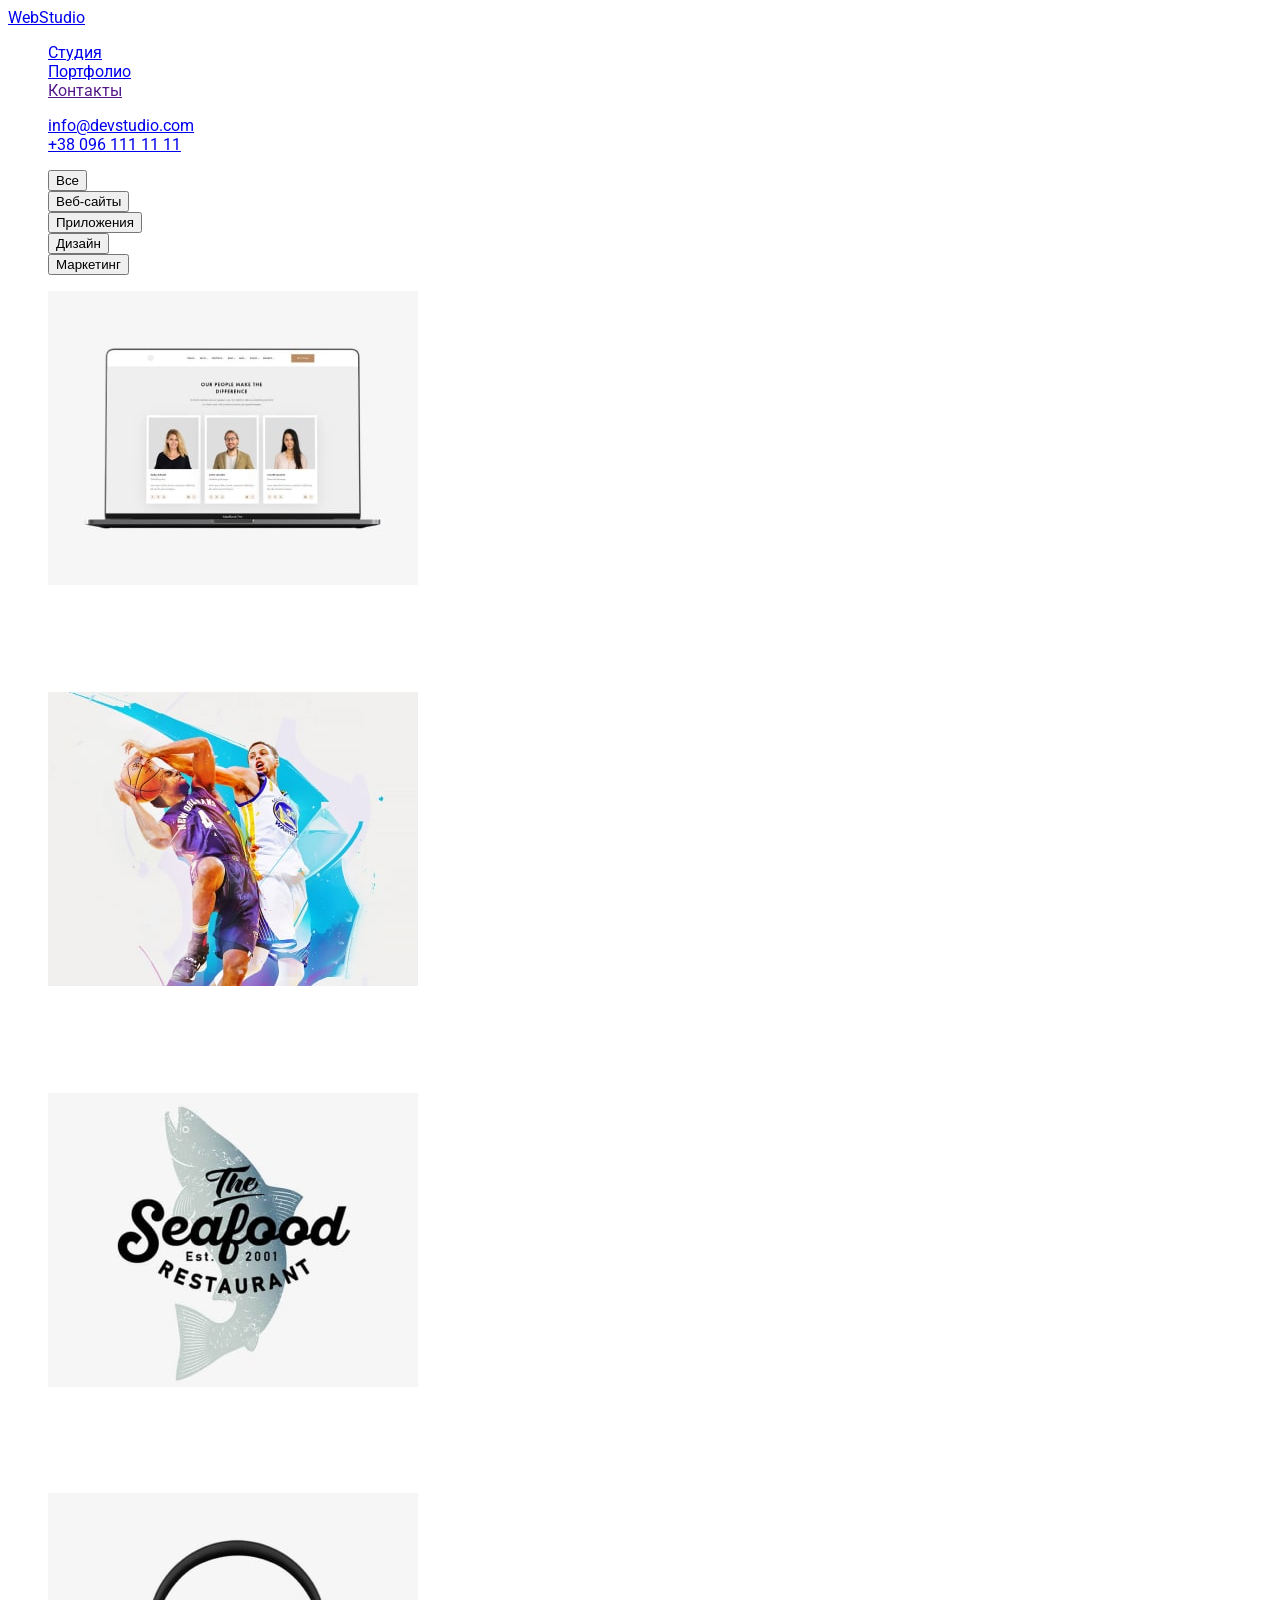
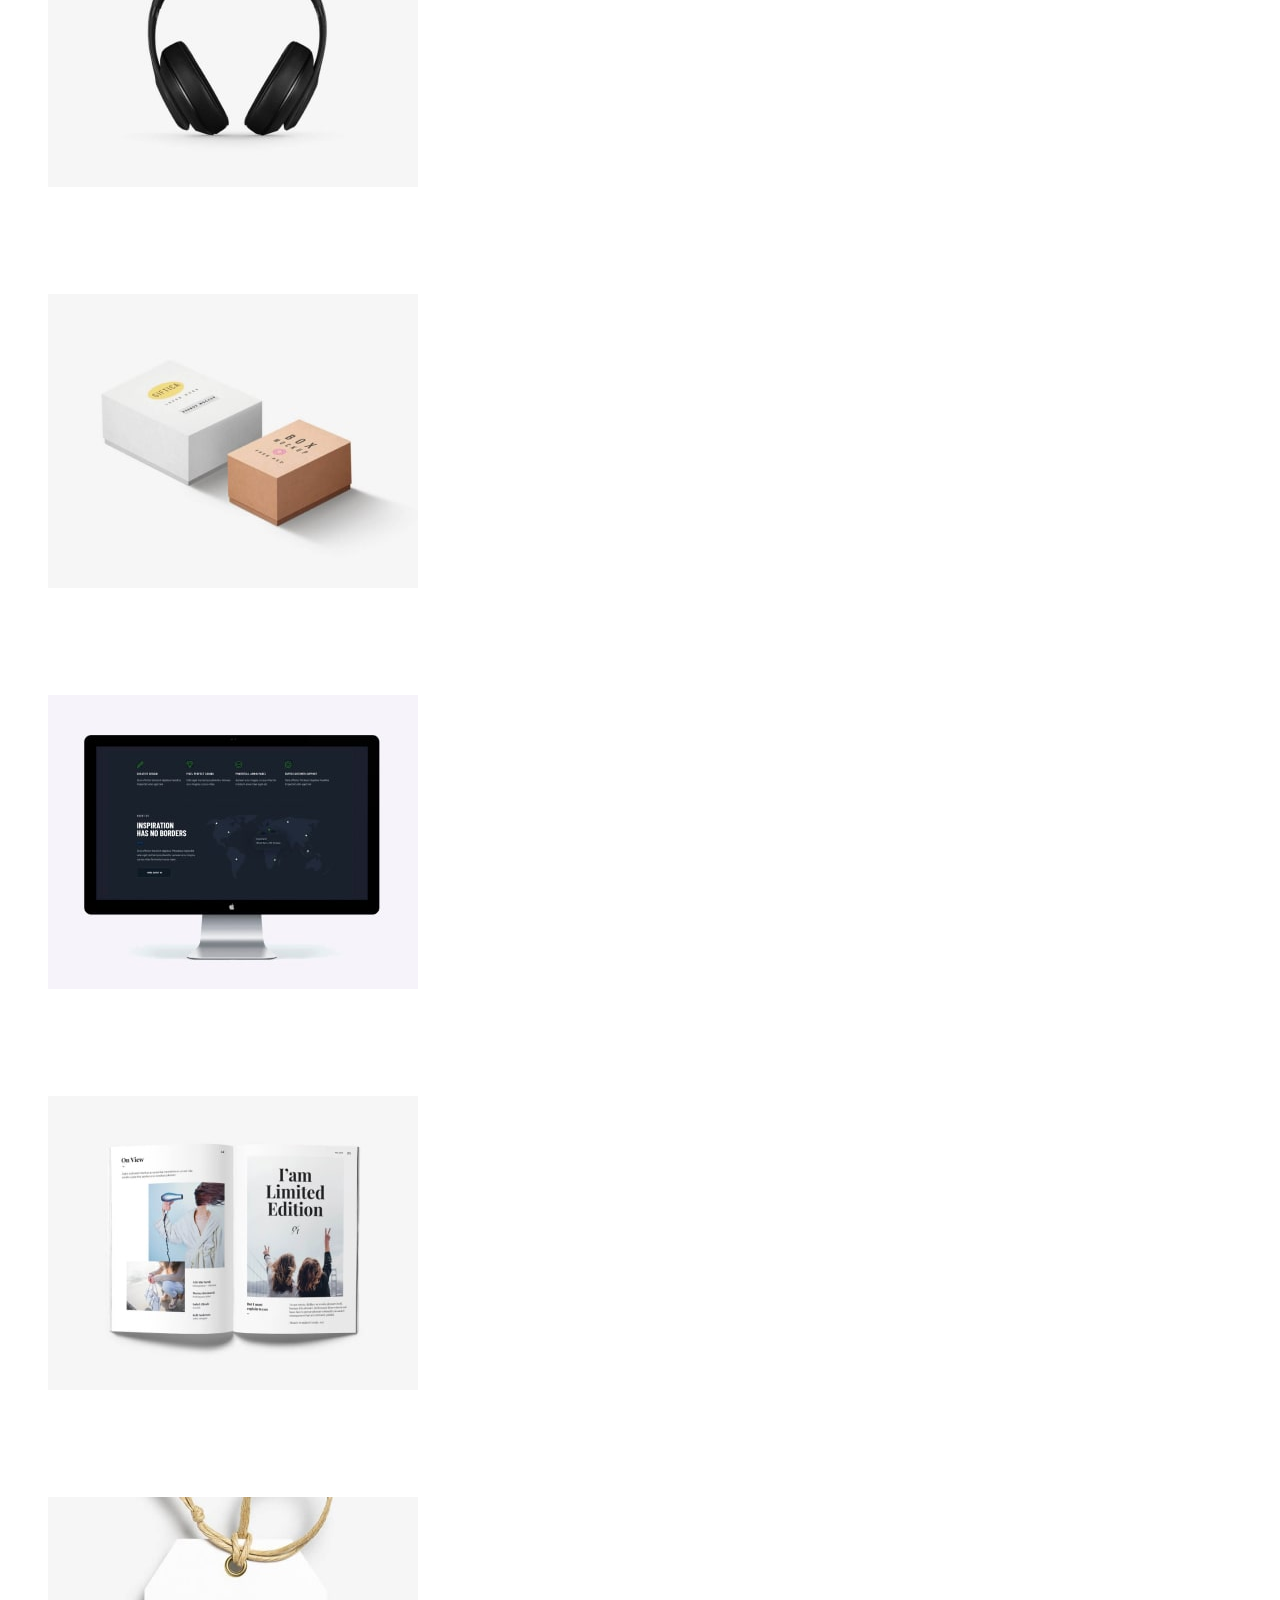
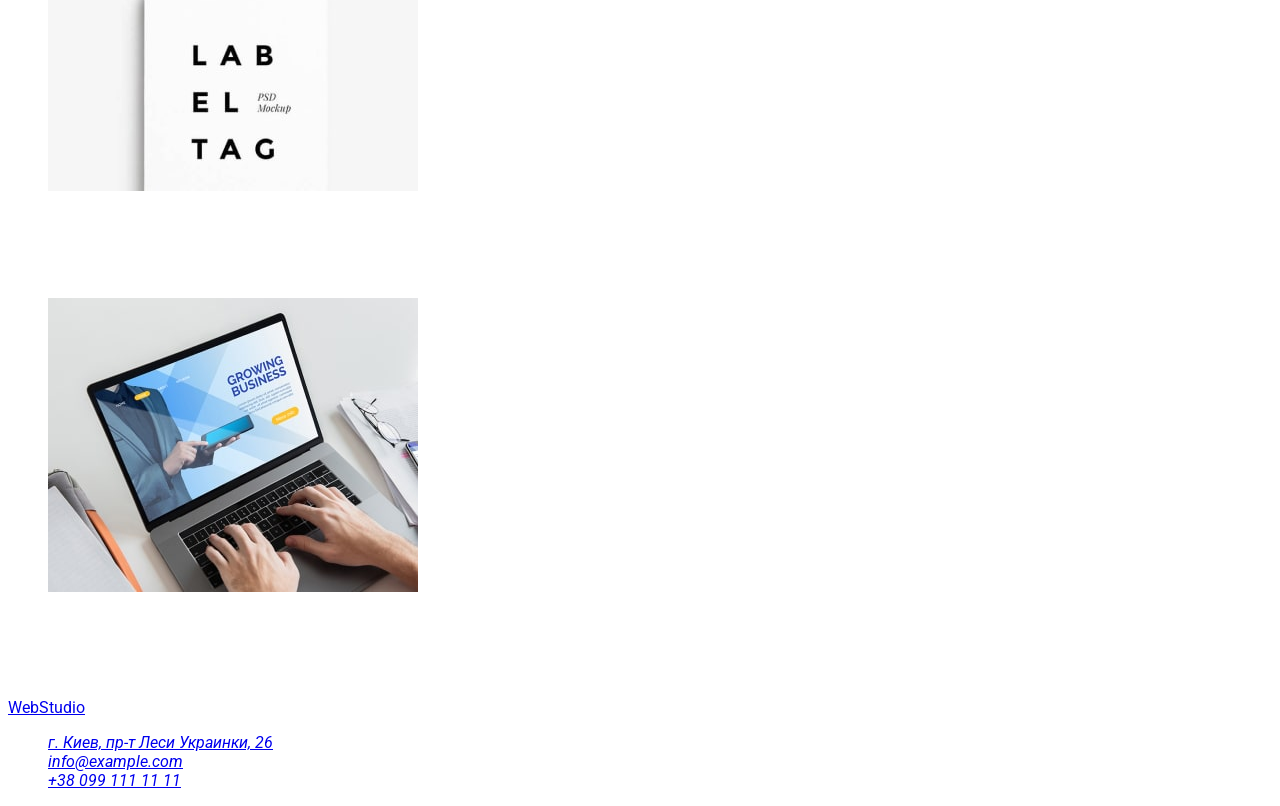
==== portfolio.html @ 409a04df "add fonts, color (reedy for stylization))" ====
<!DOCTYPE html>
<html lang="ru">
  <head>
    <meta charset="UTF-8" />
    <meta http-equiv="X-UA-Compatible" content="IE=edge" />
    <meta name="viewport" content="width=device-width, initial-scale=1.0" />
    <link rel="preconnect" href="https://fonts.googleapis.com" />
    <link rel="preconnect" href="https://fonts.gstatic.com" crossorigin />
    <link
      href="https://fonts.googleapis.com/css2?family=Raleway:wght@700&family=Roboto:wght@400;500;700;900&display=swap"
      rel="stylesheet"
    />
    <title>Portfolio</title>
    <link rel="stylesheet" href="./css/styles.css" />
  </head>

  <body>
    <!-- Шапка сторінки -->
    <header>
      <!-- Навігація -->
      <nav>
        <!-- Логотип -->
        <a href="/"> WebStudio </a>
        <!-- Список-1 -->
        <ul>
          <li><a href="./index.html">Студия</a></li>
          <li><a href="./portfolio.html">Портфолио</a></li>
          <li><a href="">Контакты</a></li>
        </ul>
      </nav>

      <!-- Список-2 (контакти) -->
      <ul>
        <li><a href="mailto:info@devstudio.com">info@devstudio.com</a></li>
        <li><a href="tel:+380961111111">+38 096 111 11 11</a></li>
      </ul>
    </header>

    <!-- Унікальний контент -->
    <main>
      <!-- Список кнопок -->
      <ul>
        <li><button type="button">Все</button></li>
        <li><button type="button">Веб-сайты</button></li>
        <li><button type="button">Приложения</button></li>
        <li><button type="button">Дизайн</button></li>
        <li><button type="button">Маркетинг</button></li>
      </ul>

      <!-- Список продуктових карток -->
      <ul>
        <li>
          <img
            src="images/laptop_with_people_on_the_scrin.jpg"
            alt="Ноутбук із зображенням людей"
            width="370"
            height="294"
          />
          <h2>Технокряк</h2>
          <p>Веб-сайт</p>
        </li>
        <li>
          <img
            src="images/Two_basketball_players.jpg"
            alt="Два баскетбольних гравця"
            width="370"
            height="294"
          />
          <h2>Постер <span lang="en">Orlean vs Golden Star</span></h2>
          <p>Дизайн</p>
        </li>
        <li>
          <img
            src="images/The_Seafood_restaurant.jpg"
            alt="Емблема ресторану"
            width="370"
            height="294"
          />
          <h2>Ресторан <span lang="en">Seafood></span></h2>
          <p>Приложение</p>
        </li>
        <li>
          <img src="./images/headphones.jpg" alt="Навушники" width="370" height="294" />
          <h2>Проект <span lang="en">Prime</span></h2>
          <p>Маркетинг</p>
        </li>
        <li>
          <img src="./images/two_boxes.jpg" alt="Дві коробки" width="370" height="294" />
          <h2>Проект <span lang="en">Boxesh2</span></h2>
          <p>Приложение</p>
        </li>
        <li>
          <img src="./images/Big_scrin.jpg" alt="Великий екран" width="370" height="294" />
          <h2><span lang="en">Inspiration has no Borders</span></h2>
          <p>Веб-сайт</p>
        </li>
        <li>
          <img src="./images/Jornal.jpg" alt="Журнал" width="370" height="294" />
          <h2>Издание <span lang="en">Limited Edition</span></h2>
          <p>Дизайн</p>
        </li>
        <li>
          <img src="./images/lable.jpg" alt="Бирка" width="370" height="294" />
          <h2>Проект LAB</h2>
          <p>Маркетинг</p>
        </li>
        <li>
          <img
            src="images/laptop_with_human_hands.jpg"
            alt="Лептоп з людськими руками які набирають текст"
            width="370"
            height="294"
          />
          <h2><span lang="en">Growing Business</span></h2>
          <p>Приложение</p>
        </li>
      </ul>
    </main>

    <!-- Піддвал сторінки -->
    <footer>
      <!-- Логотип -->
      <a href="/"> WebStudio </a>

      <!-- Контакти -->
      <address>
        <ul>
          <li>
            <a
              href="https://goo.gl/maps/5siCxT2diusPdw967"
              rel="noopener noreferrer nofollow"
              target="blank"
              >г. Киев, пр-т Леси Украинки, 26</a
            >
          </li>
          <li><a href="mailto:info@example.com">info@example.com</a></li>
          <li><a href="tel:+380991111111">+38 099 111 11 11</a></li>
        </ul>
      </address>
    </footer>
  </body>
</html>
---- css/styles.css ----
body {
  font-family: 'Roboto', Tahoma, sans-serif;
  color: #ffffff;
}
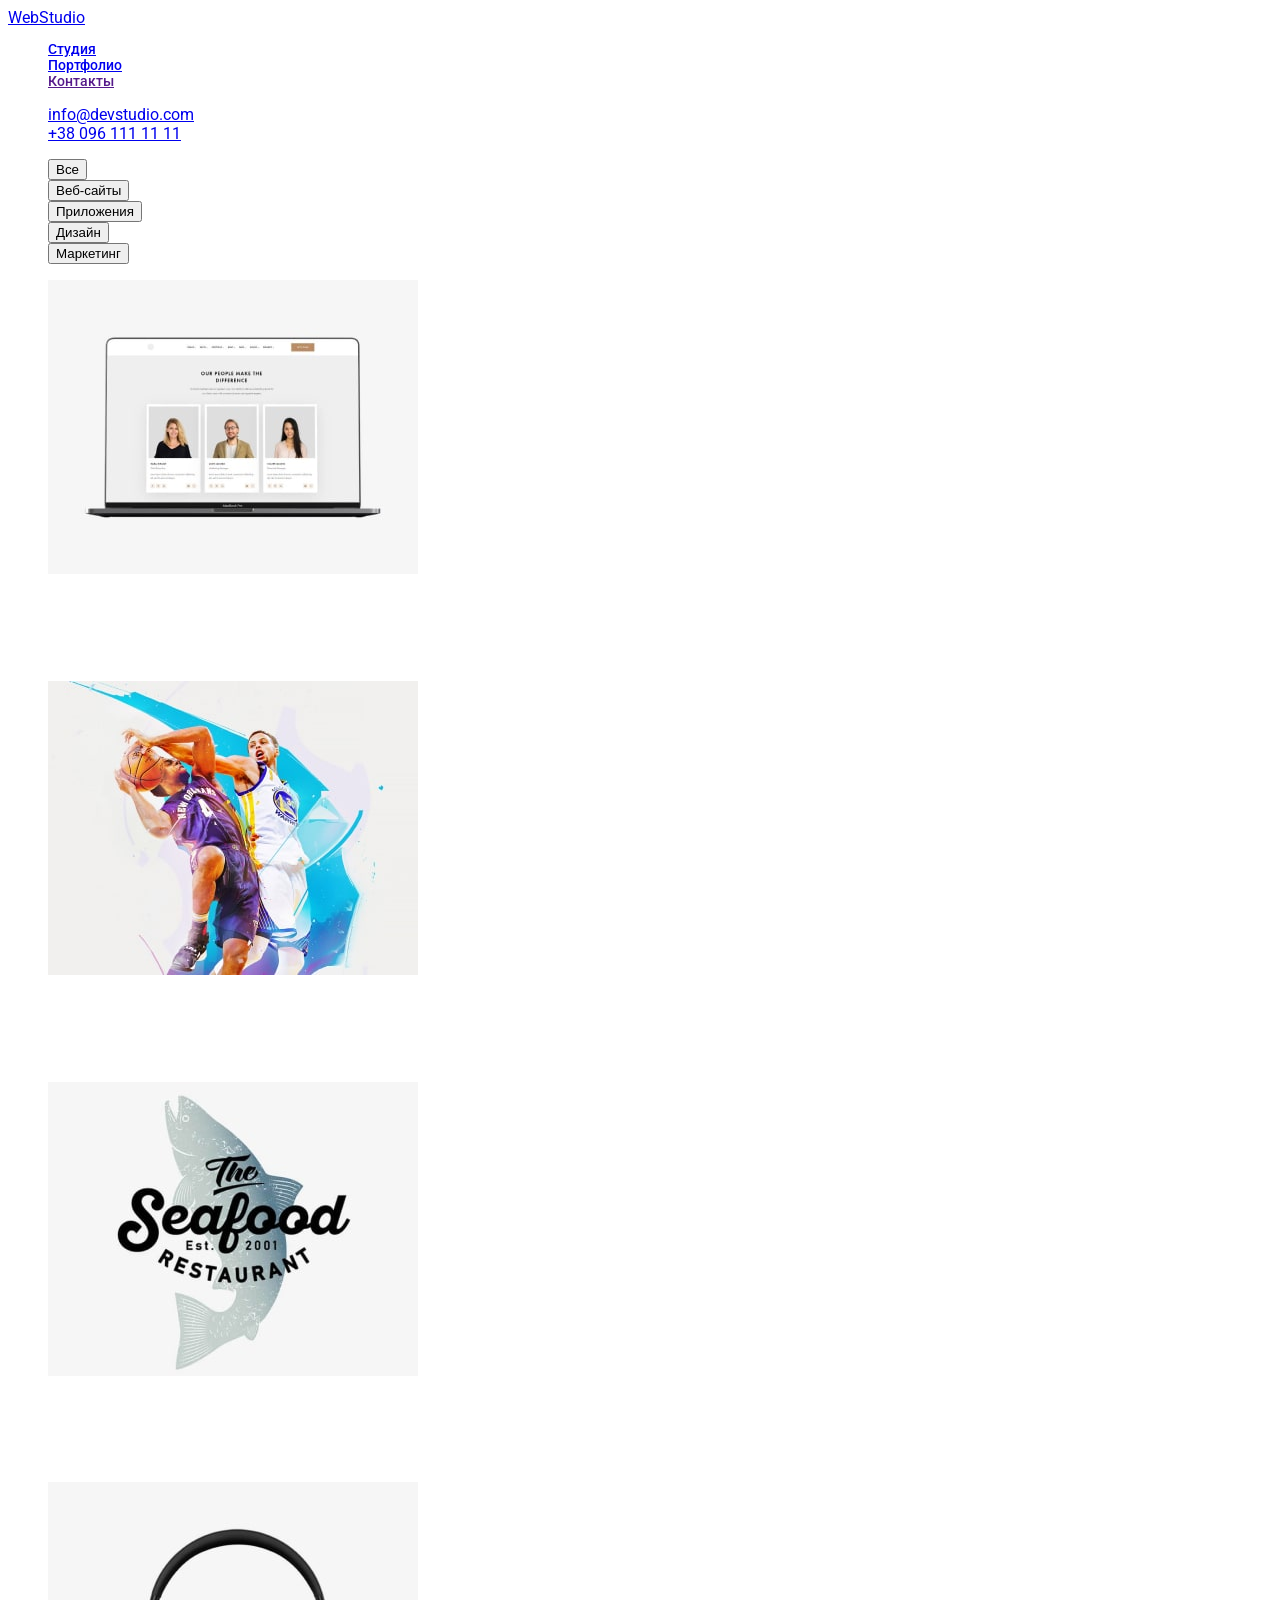
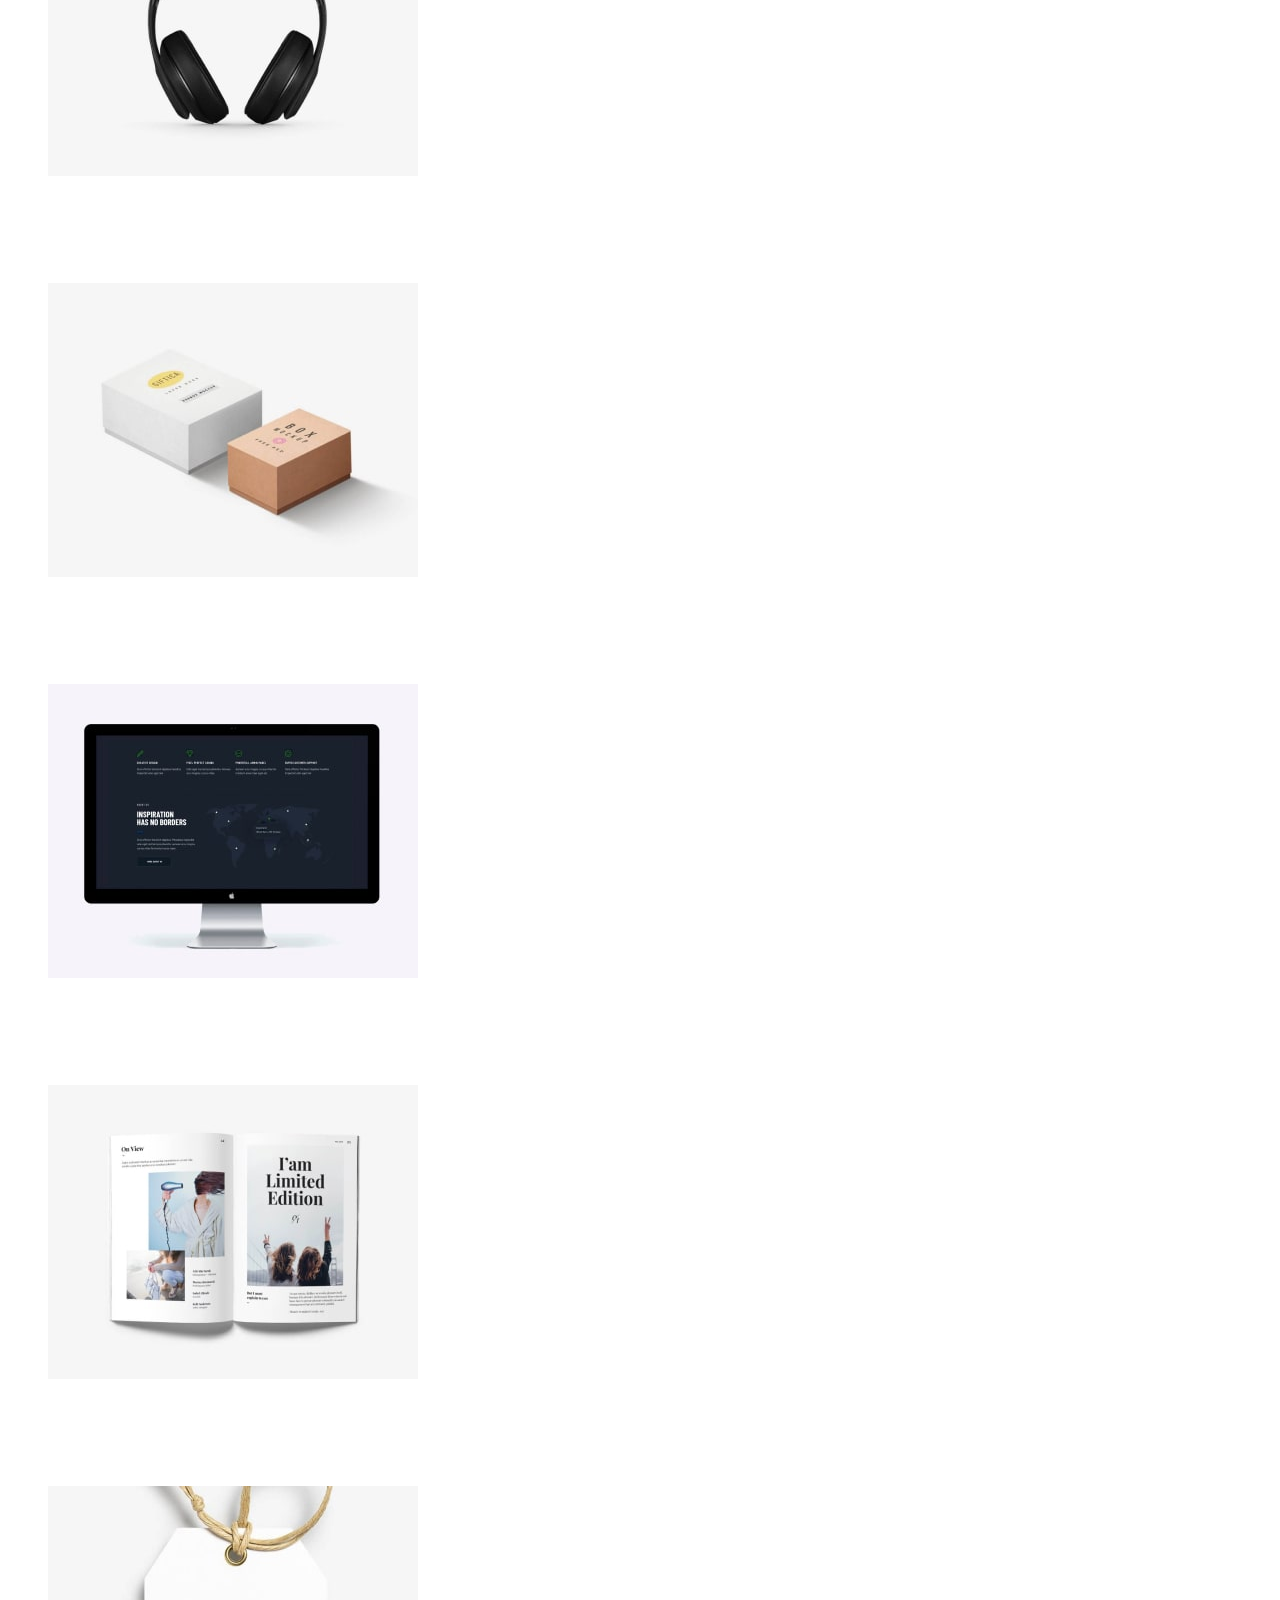
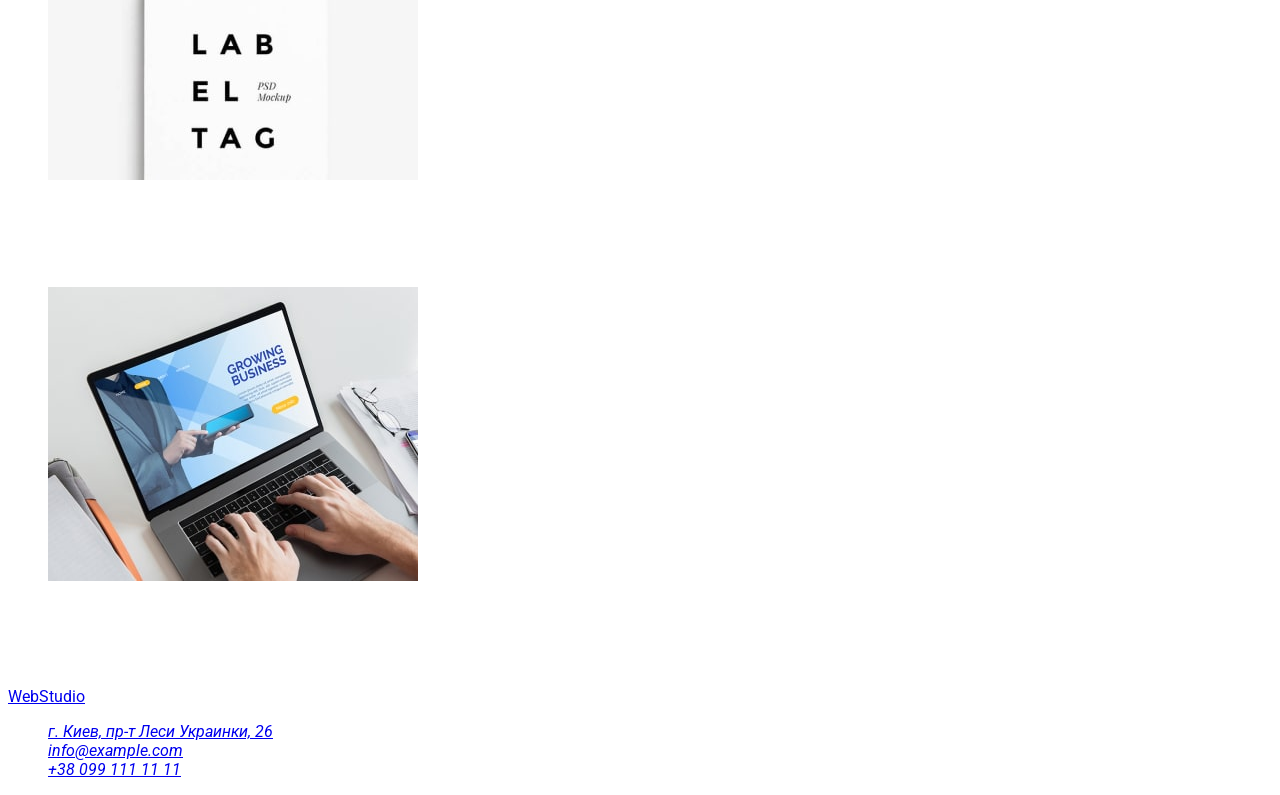
==== commit 76c558a9: "First steps in stylization of the header" ====
--- a/portfolio.html
+++ b/portfolio.html
@@ -18,11 +18,11 @@
     <!-- Шапка сторінки -->
     <header>
       <!-- Навігація -->
-      <nav>
+      <nav class="main-nav">
         <!-- Логотип -->
-        <a href="/"> WebStudio </a>
+        <a class="main-nav-logo" href="/"> WebStudio </a>
         <!-- Список-1 -->
-        <ul>
+        <ul class="main-nav-list-item list">
           <li><a href="./index.html">Студия</a></li>
           <li><a href="./portfolio.html">Портфолио</a></li>
           <li><a href="">Контакты</a></li>
--- a/css/styles.css
+++ b/css/styles.css
@@ -2,3 +2,28 @@
   font-family: 'Roboto', Tahoma, sans-serif;
   color: #ffffff;
 }
+
+.list {
+  list-style: none;
+}
+
+
+/* ----------------------main-Nav-------------------------- */
+.main-nav {
+} /* --------------------main-nav-logo-------------------------- */
+.main-nav-logo {
+}
+/* ----------------------main-nav-list-item -------------------------- */
+.main-nav-list-item {
+  font-weight: 500;
+  font-size: 14px;
+  line-height: 1.14
+  letter-spacing: 0.02em;
+  color: #212121;
+
+}
+
+.main-nav-list-item :hover, .main-nav-list-item :focus {
+ color:#2196F3; 
+}
+
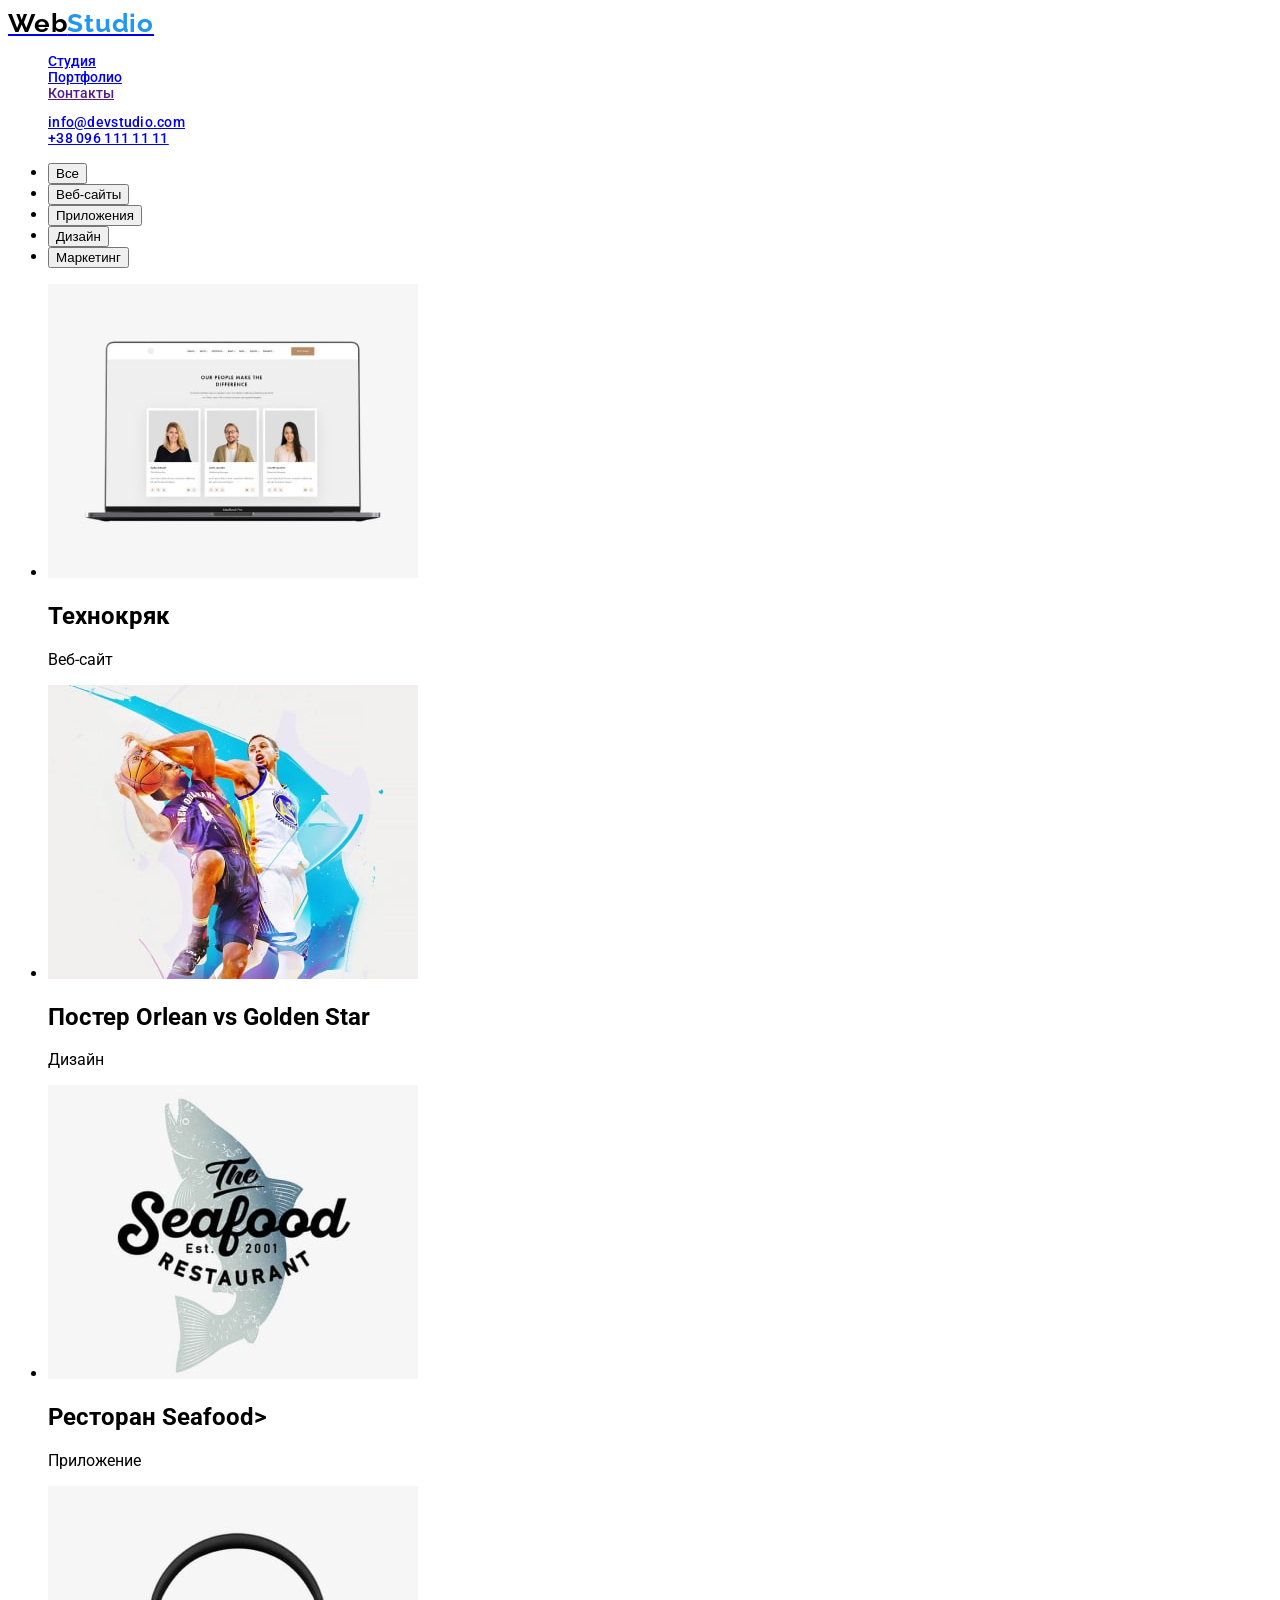
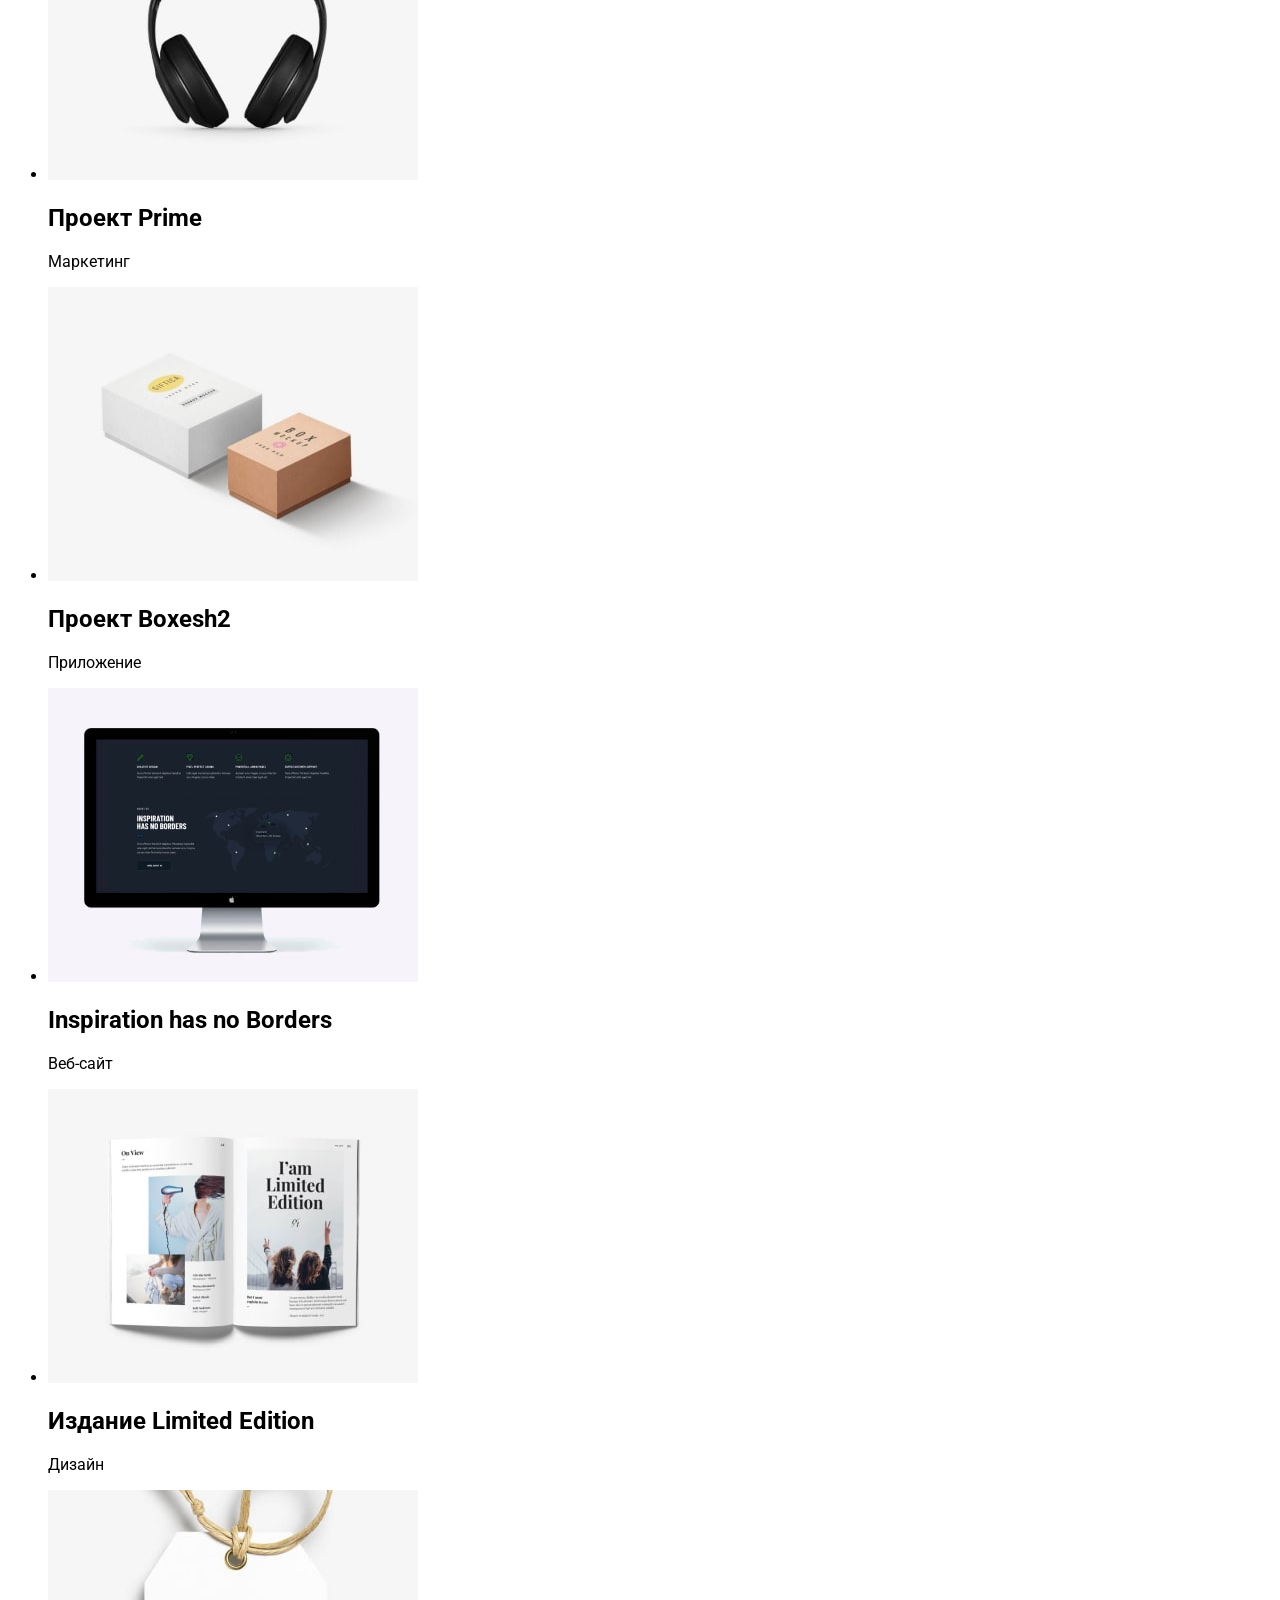
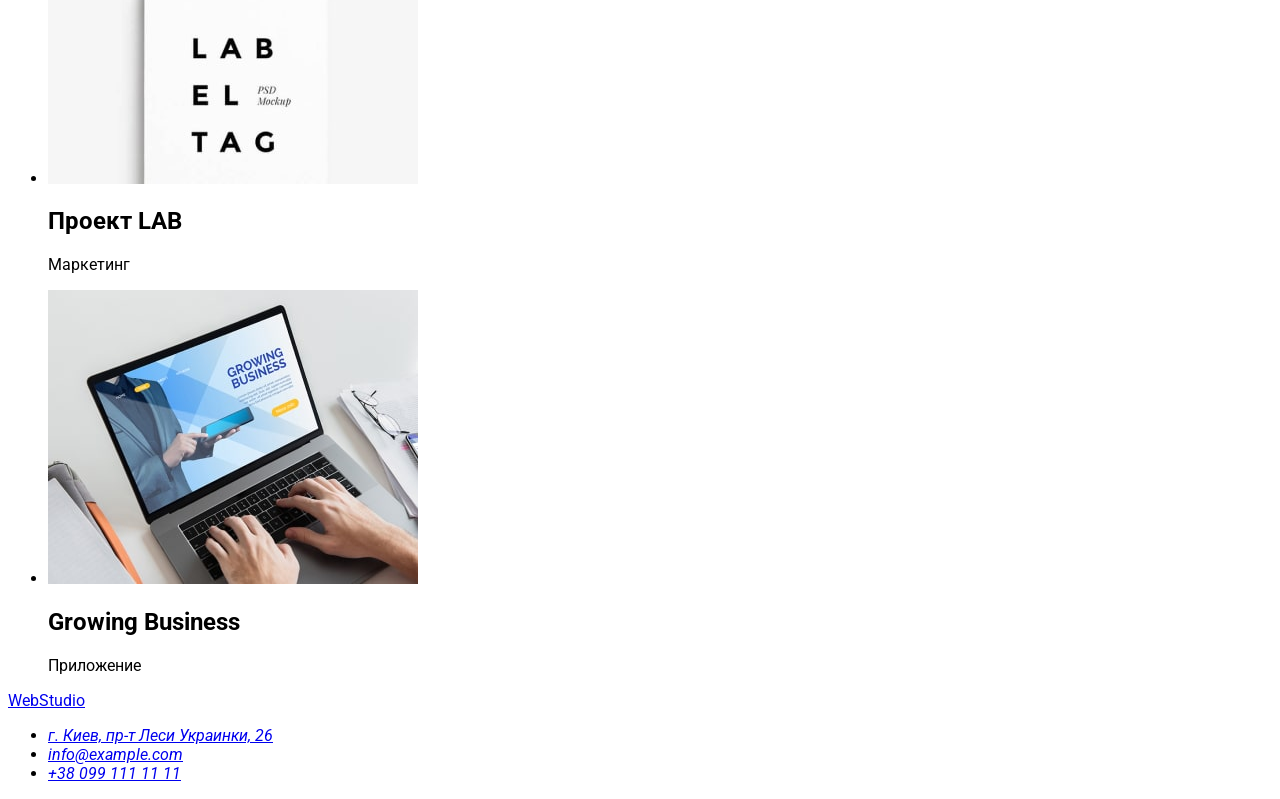
==== commit 1baf49be: "Add fignj" ====
--- a/portfolio.html
+++ b/portfolio.html
@@ -16,13 +16,15 @@
 
   <body>
     <!-- Шапка сторінки -->
-    <header>
+    <header class="header link list">
       <!-- Навігація -->
-      <nav class="main-nav">
+      <nav class="header-main-nav">
         <!-- Логотип -->
-        <a class="main-nav-logo" href="/"> WebStudio </a>
+        <a class="header-logo" href="/">
+          <span class="web">Web</span><span class="studio">Studio</span></a
+        >
         <!-- Список-1 -->
-        <ul class="main-nav-list-item list">
+        <ul class="header-list-item list link">
           <li><a href="./index.html">Студия</a></li>
           <li><a href="./portfolio.html">Портфолио</a></li>
           <li><a href="">Контакты</a></li>
@@ -30,7 +32,7 @@
       </nav>
 
       <!-- Список-2 (контакти) -->
-      <ul>
+      <ul class="hedaer-contacts list">
         <li><a href="mailto:info@devstudio.com">info@devstudio.com</a></li>
         <li><a href="tel:+380961111111">+38 096 111 11 11</a></li>
       </ul>
--- a/css/styles.css
+++ b/css/styles.css
@@ -1,29 +1,66 @@
+
+:root {
+--main-text-color: #212121;
+--secod-text-color: #757575;
+--accent-color: #2196F3;
+
+}
+
+
+
 body {
-  font-family: 'Roboto', Tahoma, sans-serif;
-  color: #ffffff;
+font-family: 'Roboto', Tahoma, sans-serif;
+}
+
+.link{
+text-decoration: none;
 }
 
 .list {
-  list-style: none;
+list-style: none;
 }
 
 
-/* ----------------------main-Nav-------------------------- */
-.main-nav {
-} /* --------------------main-nav-logo-------------------------- */
-.main-nav-logo {
+
+/* ---------------------Header-------------------------- */
+.header-main-nav {
+} 
+
+
+
+.header-logo {
+font-family: 'Raleway';
+font-weight: 700;
+font-size: 26px;
+line-height: 1.19;
+letter-spacing: 0.03em;
 }
-/* ----------------------main-nav-list-item -------------------------- */
-.main-nav-list-item {
+
+.web{
+  color: black;
+}
+
+.studio{
+  color: var(--accent-color);
+}
+
+.header-list-item {
   font-weight: 500;
   font-size: 14px;
   line-height: 1.14
   letter-spacing: 0.02em;
-  color: #212121;
+  color:var(--main-text-color)  
 
 }
 
-.main-nav-list-item :hover, .main-nav-list-item :focus {
+.header-list-item :hover, .header-list-item :focus {
  color:#2196F3; 
 }
 
+.hedaer-contacts {
+font-weight: 500;
+font-size: 14px;
+line-height: 1.14;
+letter-spacing: 0.02em;
+color: var(--secod-text-color);
+}
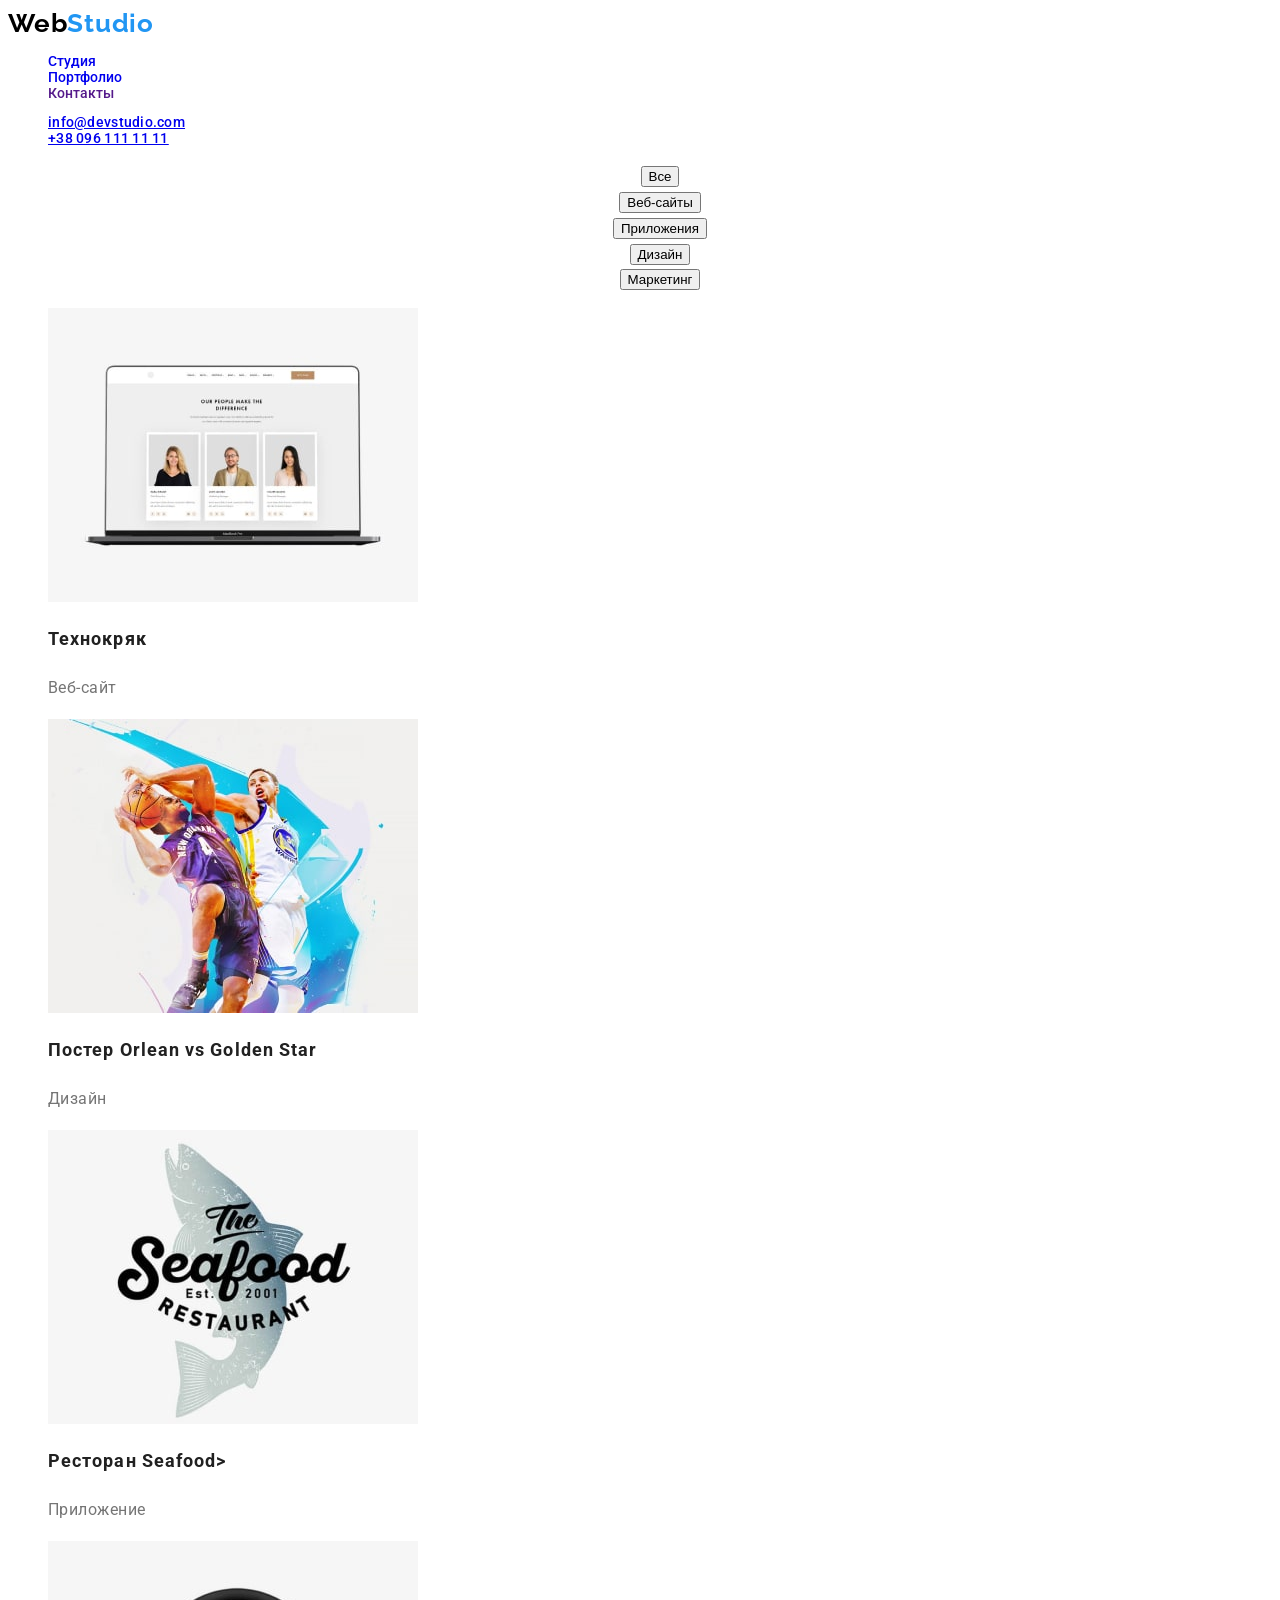
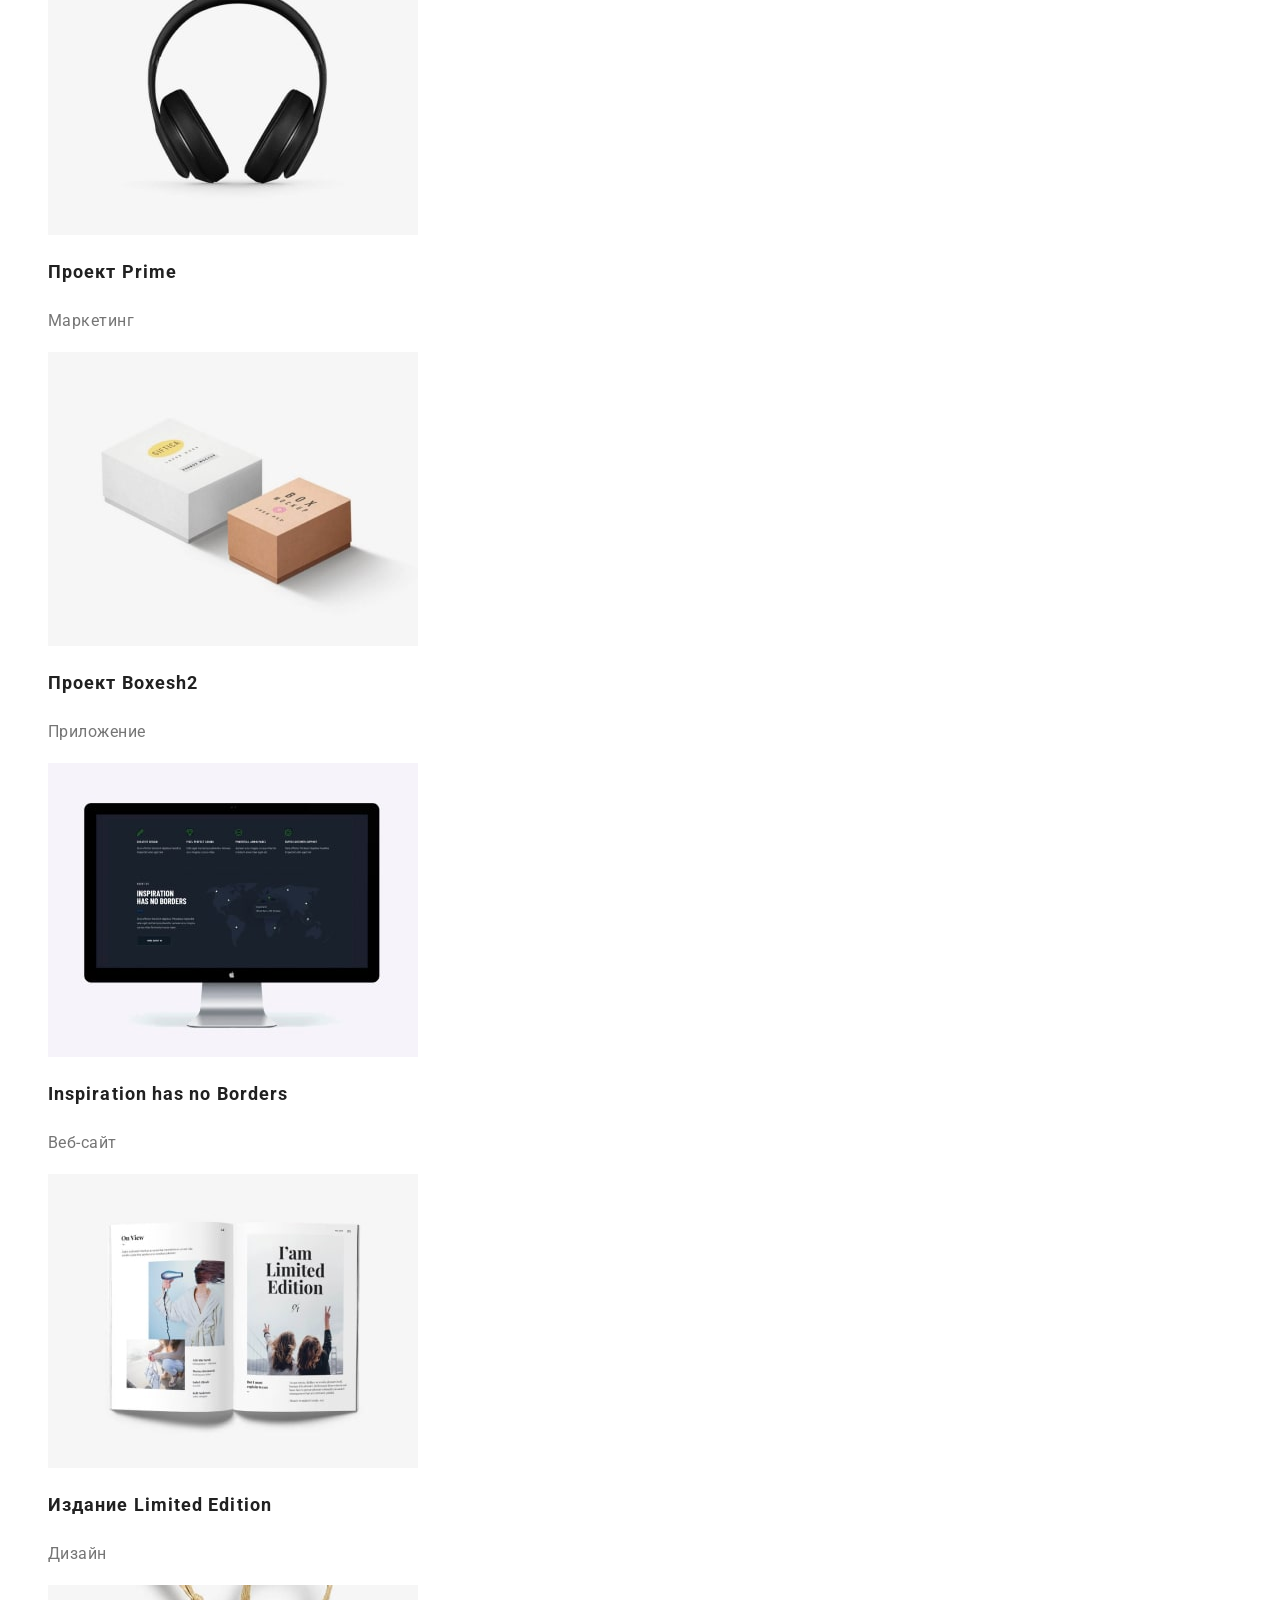
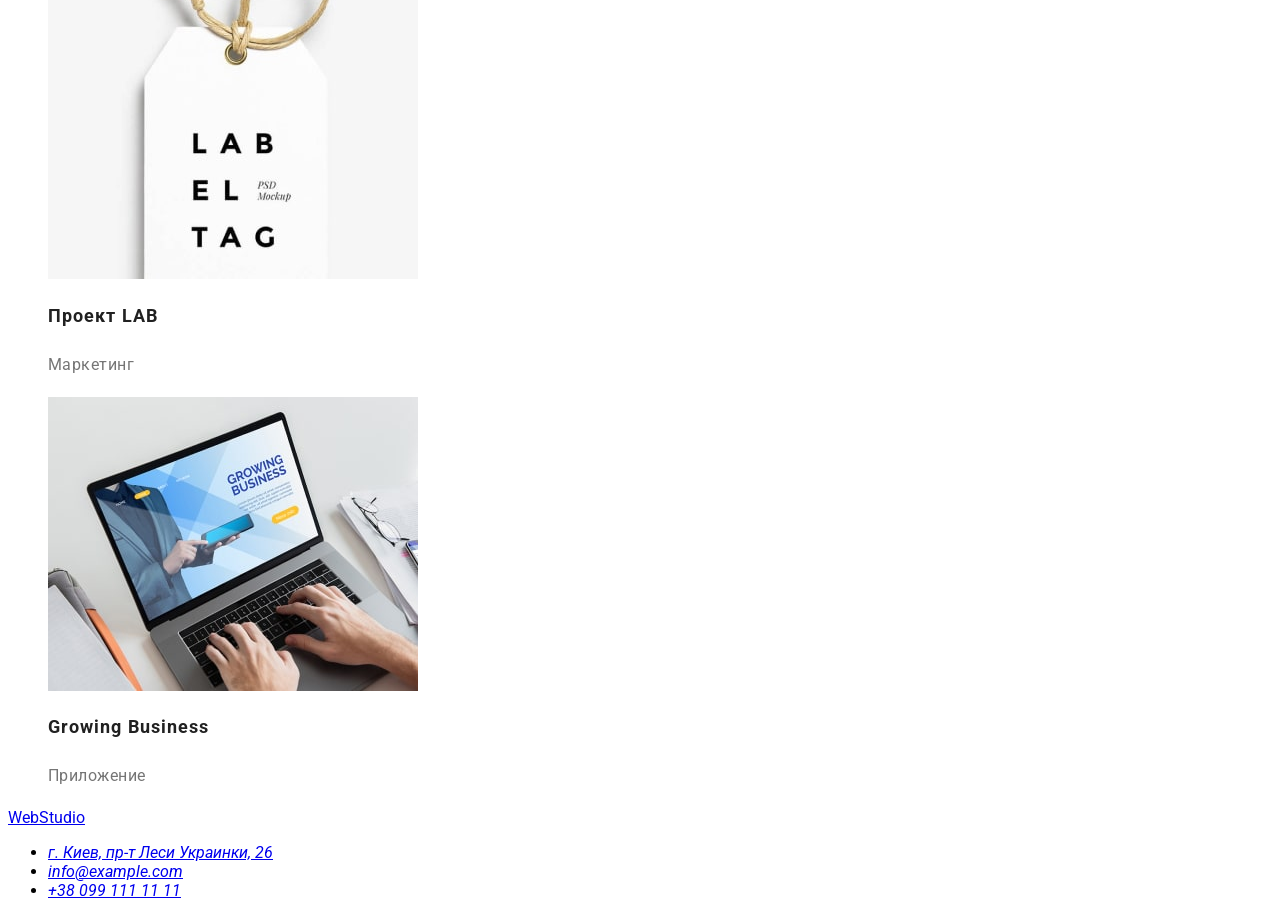
==== commit efd0c81f: "add section with products (very poorly))" ====
--- a/portfolio.html
+++ b/portfolio.html
@@ -16,18 +16,18 @@
 
   <body>
     <!-- Шапка сторінки -->
-    <header class="header link list">
+    <header class="header link">
       <!-- Навігація -->
       <nav class="header-main-nav">
         <!-- Логотип -->
-        <a class="header-logo" href="/">
+        <a class="header-logo link" href="/">
           <span class="web">Web</span><span class="studio">Studio</span></a
         >
         <!-- Список-1 -->
-        <ul class="header-list-item list link">
-          <li><a href="./index.html">Студия</a></li>
-          <li><a href="./portfolio.html">Портфолио</a></li>
-          <li><a href="">Контакты</a></li>
+        <ul class="header-list list">
+          <li><a class="header-item link" href="./index.html">Студия</a></li>
+          <li><a class="header-item link" href="./portfolio.html">Портфолио</a></li>
+          <li><a class="header-item link" href="">Контакты</a></li>
         </ul>
       </nav>
 
@@ -41,80 +41,114 @@
     <!-- Унікальний контент -->
     <main>
       <!-- Список кнопок -->
-      <ul>
-        <li><button type="button">Все</button></li>
-        <li><button type="button">Веб-сайты</button></li>
-        <li><button type="button">Приложения</button></li>
-        <li><button type="button">Дизайн</button></li>
-        <li><button type="button">Маркетинг</button></li>
+      <ul class="main-btn-list">
+        <li><button class="mains-btns" type="button">Все</button></li>
+        <li><button class="mains-btns" type="button">Веб-сайты</button></li>
+        <li><button class="mains-btns" type="button">Приложения</button></li>
+        <li><button class="mains-btns" type="button">Дизайн</button></li>
+        <li><button class="mains-btns" type="button">Маркетинг</button></li>
       </ul>
 
       <!-- Список продуктових карток -->
-      <ul>
+      <ul class="main-product-list list">
         <li>
           <img
+            class="main-product-img"
             src="images/laptop_with_people_on_the_scrin.jpg"
             alt="Ноутбук із зображенням людей"
             width="370"
             height="294"
           />
-          <h2>Технокряк</h2>
-          <p>Веб-сайт</p>
+          <h2 class="main-product-name">Технокряк</h2>
+          <p class="main-product-secondname">Веб-сайт</p>
         </li>
         <li>
           <img
+            class="main-product-img"
             src="images/Two_basketball_players.jpg"
             alt="Два баскетбольних гравця"
             width="370"
             height="294"
           />
-          <h2>Постер <span lang="en">Orlean vs Golden Star</span></h2>
-          <p>Дизайн</p>
+          <h2 class="main-product-name">Постер <span lang="en">Orlean vs Golden Star</span></h2>
+          <p class="main-product-secondname">Дизайн</p>
         </li>
         <li>
           <img
+            class="main-product-img"
             src="images/The_Seafood_restaurant.jpg"
             alt="Емблема ресторану"
             width="370"
             height="294"
           />
-          <h2>Ресторан <span lang="en">Seafood></span></h2>
-          <p>Приложение</p>
-        </li>
-        <li>
-          <img src="./images/headphones.jpg" alt="Навушники" width="370" height="294" />
-          <h2>Проект <span lang="en">Prime</span></h2>
-          <p>Маркетинг</p>
-        </li>
-        <li>
-          <img src="./images/two_boxes.jpg" alt="Дві коробки" width="370" height="294" />
-          <h2>Проект <span lang="en">Boxesh2</span></h2>
-          <p>Приложение</p>
-        </li>
-        <li>
-          <img src="./images/Big_scrin.jpg" alt="Великий екран" width="370" height="294" />
-          <h2><span lang="en">Inspiration has no Borders</span></h2>
-          <p>Веб-сайт</p>
-        </li>
-        <li>
-          <img src="./images/Jornal.jpg" alt="Журнал" width="370" height="294" />
-          <h2>Издание <span lang="en">Limited Edition</span></h2>
-          <p>Дизайн</p>
-        </li>
-        <li>
-          <img src="./images/lable.jpg" alt="Бирка" width="370" height="294" />
-          <h2>Проект LAB</h2>
-          <p>Маркетинг</p>
+          <h2 class="main-product-name">Ресторан <span lang="en">Seafood></span></h2>
+          <p class="main-product-secondname">Приложение</p>
         </li>
         <li>
           <img
+            class="main-product-img"
+            src="./images/headphones.jpg"
+            alt="Навушники"
+            width="370"
+            height="294"
+          />
+          <h2 class="main-product-name">Проект <span lang="en">Prime</span></h2>
+          <p class="main-product-secondname">Маркетинг</p>
+        </li>
+        <li>
+          <img
+            class="main-product-img"
+            src="./images/two_boxes.jpg"
+            alt="Дві коробки"
+            width="370"
+            height="294"
+          />
+          <h2 class="main-product-name">Проект <span lang="en">Boxesh2</span></h2>
+          <p class="main-product-secondname">Приложение</p>
+        </li>
+        <li>
+          <img
+            class="main-product-img"
+            src="./images/Big_scrin.jpg"
+            alt="Великий екран"
+            width="370"
+            height="294"
+          />
+          <h2 class="main-product-name"><span lang="en">Inspiration has no Borders</span></h2>
+          <p class="main-product-secondname">Веб-сайт</p>
+        </li>
+        <li>
+          <img
+            class="main-product-img"
+            src="./images/Jornal.jpg"
+            alt="Журнал"
+            width="370"
+            height="294"
+          />
+          <h2 class="main-product-name">Издание <span lang="en">Limited Edition</span></h2>
+          <p class="main-product-secondname">Дизайн</p>
+        </li>
+        <li>
+          <img
+            class="main-product-img"
+            src="./images/lable.jpg"
+            alt="Бирка"
+            width="370"
+            height="294"
+          />
+          <h2 class="main-product-name">Проект LAB</h2>
+          <p class="main-product-secondname">Маркетинг</p>
+        </li>
+        <li>
+          <img
+            class="main-product-img"
             src="images/laptop_with_human_hands.jpg"
             alt="Лептоп з людськими руками які набирають текст"
             width="370"
             height="294"
           />
-          <h2><span lang="en">Growing Business</span></h2>
-          <p>Приложение</p>
+          <h2 class="main-product-name"><span lang="en">Growing Business</span></h2>
+          <p class="main-product-secondname">Приложение</p>
         </li>
       </ul>
     </main>
--- a/css/styles.css
+++ b/css/styles.css
@@ -3,21 +3,20 @@
 --main-text-color: #212121;
 --secod-text-color: #757575;
 --accent-color: #2196F3;
-
+--batton-style: 
 }
 
-
-
-body {
-font-family: 'Roboto', Tahoma, sans-serif;
-}
-
-.link{
+.link {
 text-decoration: none;
 }
 
 .list {
 list-style: none;
+}
+
+body {
+font-family: 'Roboto', Tahoma, sans-serif;
+
 }
 
 
@@ -26,7 +25,7 @@
 .header-main-nav {
 } 
 
-
+/* ---------------------Header Logo---------------------- */
 
 .header-logo {
 font-family: 'Raleway';
@@ -43,8 +42,9 @@
 .studio{
   color: var(--accent-color);
 }
+/* ---------------------Header Navigation list----------------------- */
 
-.header-list-item {
+.header-list  {
   font-weight: 500;
   font-size: 14px;
   line-height: 1.14
@@ -53,14 +53,70 @@
 
 }
 
-.header-list-item :hover, .header-list-item :focus {
- color:#2196F3; 
+.header-list :hover, .header-list :focus {
+color: var(--accent-color); 
 }
 
-.hedaer-contacts {
+.header-item {
+
+}
+
+
+
+/* ---------------------Header Contacts----------------------- */
+
+
+.hedaer-contacts{
 font-weight: 500;
 font-size: 14px;
 line-height: 1.14;
 letter-spacing: 0.02em;
 color: var(--secod-text-color);
+}
+
+/* ---------------------List of Butons----------------------- */
+.main-btn-list {
+font-family: 'Roboto';
+font-weight: 500;
+font-size: 16px;
+line-height: 1.62;
+text-align: center;
+letter-spacing: 0.03em;
+color: #FFFFFF;
+}
+
+.mains-btns:hover, .mains-btns:focus { 
+color: var(--accent-color);
+}
+
+
+/* --------------------List of Productions Cards------------- */
+
+.main-product-list {
+
+}
+
+.main-product-img {
+width: 370px;
+height: 294px;
+}
+
+
+
+.main-product-name {
+font-weight: 700;
+font-size: 18px;
+line-height: 2.0;
+letter-spacing: 0.06em;
+color:var(--main-text-color)
+}
+
+
+.main-product-secondname {
+font-weight: 400;
+font-size: 16px;
+line-height: 1.88;
+letter-spacing: 0.03em;
+color: var(--secod-text-color);
+
 }
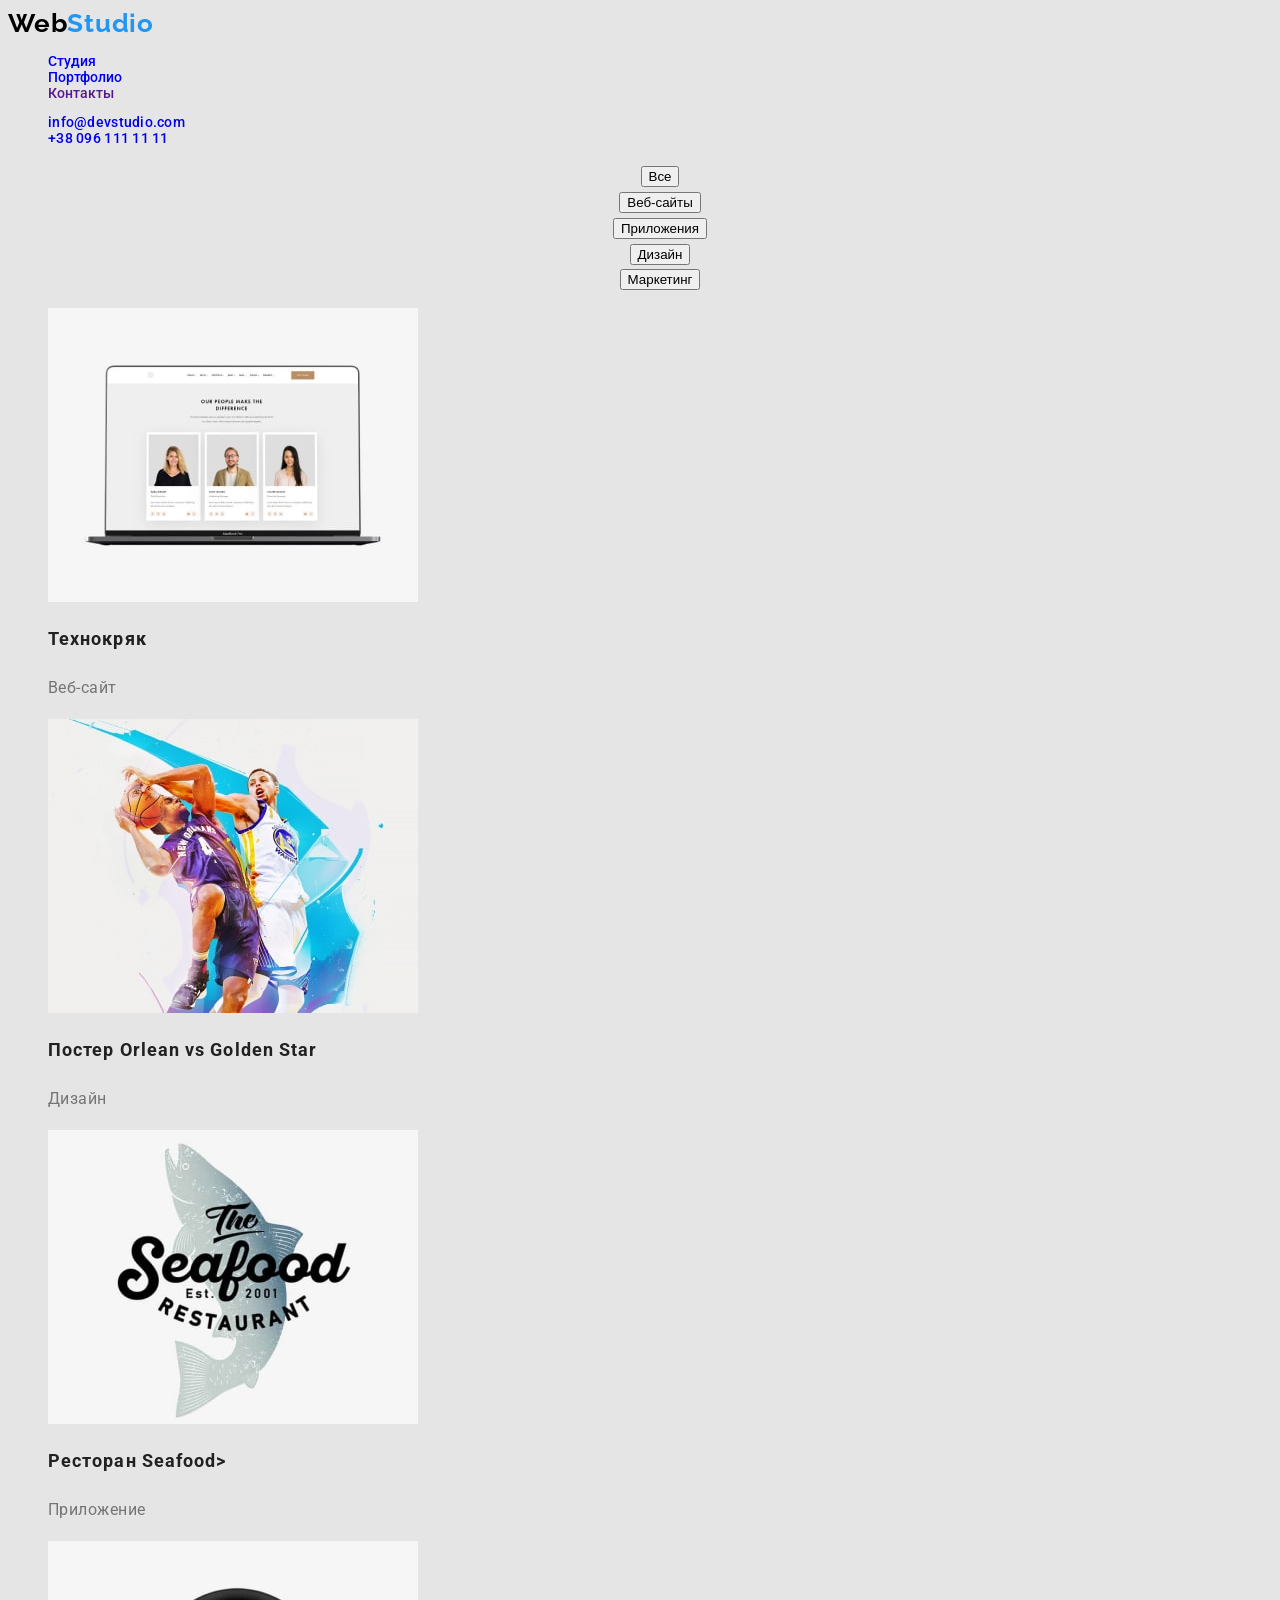
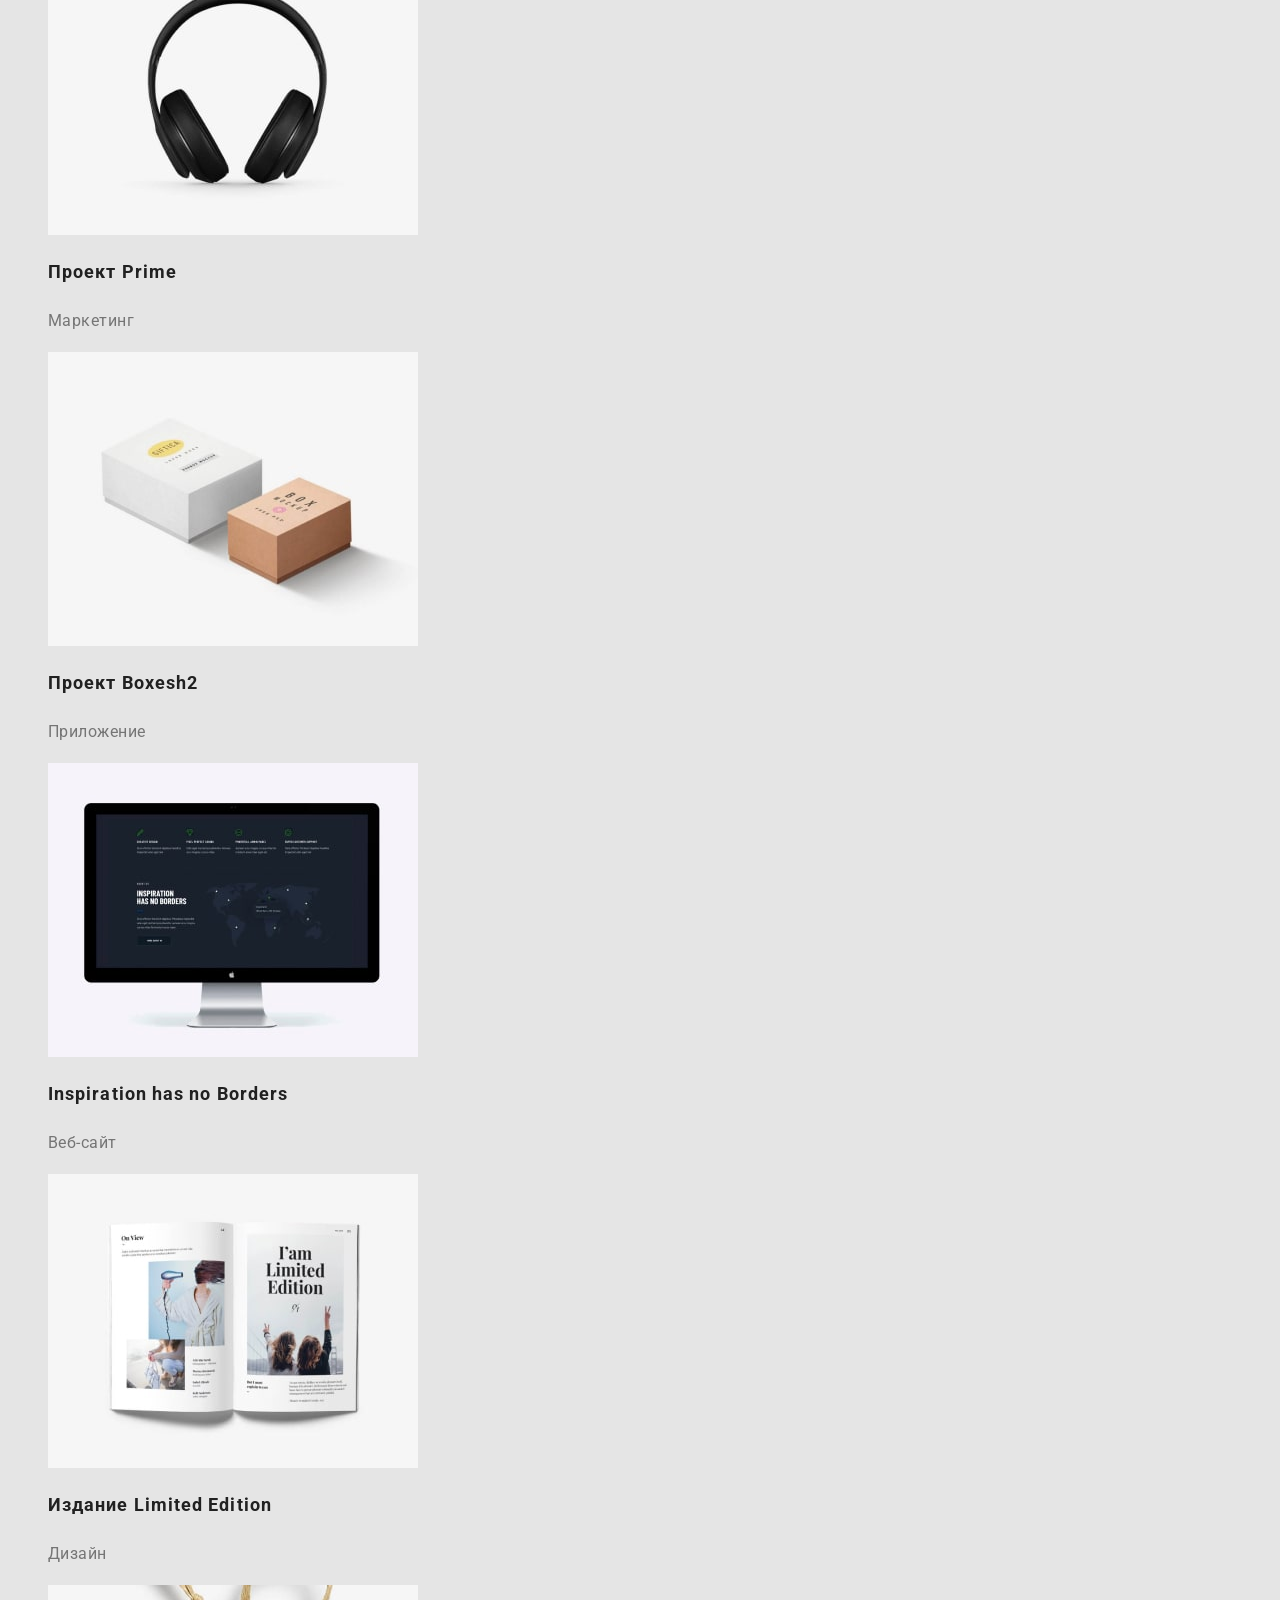
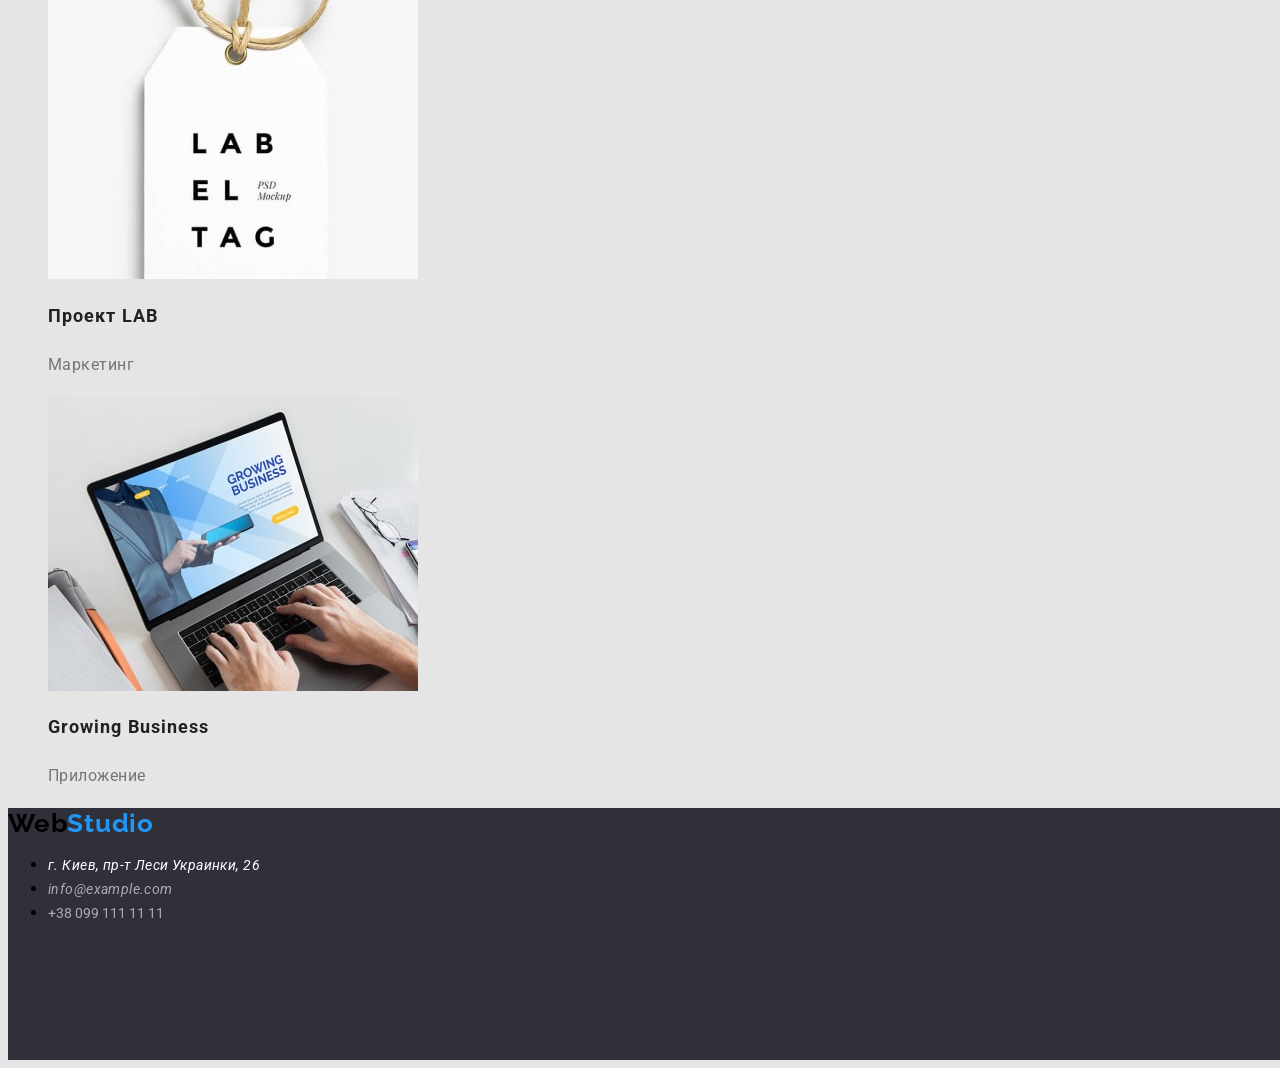
==== commit 3aaf8db1: "Footer and header poorly done. Starting work at firs page." ====
--- a/portfolio.html
+++ b/portfolio.html
@@ -33,15 +33,15 @@
 
       <!-- Список-2 (контакти) -->
       <ul class="hedaer-contacts list">
-        <li><a href="mailto:info@devstudio.com">info@devstudio.com</a></li>
-        <li><a href="tel:+380961111111">+38 096 111 11 11</a></li>
+        <li><a class="link" href="mailto:info@devstudio.com">info@devstudio.com</a></li>
+        <li><a class="link" href="tel:+380961111111">+38 096 111 11 11</a></li>
       </ul>
     </header>
 
     <!-- Унікальний контент -->
     <main>
       <!-- Список кнопок -->
-      <ul class="main-btn-list">
+      <ul class="main-btn-list list">
         <li><button class="mains-btns" type="button">Все</button></li>
         <li><button class="mains-btns" type="button">Веб-сайты</button></li>
         <li><button class="mains-btns" type="button">Приложения</button></li>
@@ -154,23 +154,23 @@
     </main>
 
     <!-- Піддвал сторінки -->
-    <footer>
+    <footer class="footer">
       <!-- Логотип -->
-      <a href="/"> WebStudio </a>
+      <a class="header-logo link" href="/"> <span class="web">Web</span><span class="studio">Studio</span></a </a>
 
       <!-- Контакти -->
-      <address>
+      <address class="address">
         <ul>
           <li>
-            <a
+            <a class="address-map link"
               href="https://goo.gl/maps/5siCxT2diusPdw967"
               rel="noopener noreferrer nofollow"
               target="blank"
               >г. Киев, пр-т Леси Украинки, 26</a
             >
           </li>
-          <li><a href="mailto:info@example.com">info@example.com</a></li>
-          <li><a href="tel:+380991111111">+38 099 111 11 11</a></li>
+          <li><a class="address-mail link" href="mailto:info@example.com">info@example.com</a></li>
+          <li><a class="address-phone link" href="tel:+380991111111">+38 099 111 11 11</a></li>
         </ul>
       </address>
     </footer>
--- a/css/styles.css
+++ b/css/styles.css
@@ -3,6 +3,8 @@
 --main-text-color: #212121;
 --secod-text-color: #757575;
 --accent-color: #2196F3;
+--main-background-color: #2F303A;
+
 --batton-style: 
 }
 
@@ -16,6 +18,7 @@
 
 body {
 font-family: 'Roboto', Tahoma, sans-serif;
+background: #E5E5E5;
 
 }
 
@@ -119,4 +122,38 @@
 letter-spacing: 0.03em;
 color: var(--secod-text-color);
 
-}+}
+
+/* --------------------Footer----------------------------------- */
+
+.footer {
+width: 1600px;
+height: 252px;
+left: 0px;
+top: 2097px;
+background: var(--main-background-color);
+}
+
+.address-map {
+font-weight: 400;
+font-size: 14px;
+line-height: 1.71;
+letter-spacing: 0.03em;
+color: #FFFFFF;
+}
+.address-mail {
+font-weight: 400;
+font-size: 14px;
+line-height: 1.71;
+letter-spacing: 0.03em;
+color: rgba(255, 255, 255, 0.6);
+}
+.address-phone {
+  font-family: 'Roboto';
+font-style: normal;
+font-weight: 400;
+font-size: 14px;
+line-height: 1.7;
+color: rgba(255, 255, 255, 0.6);
+
+}
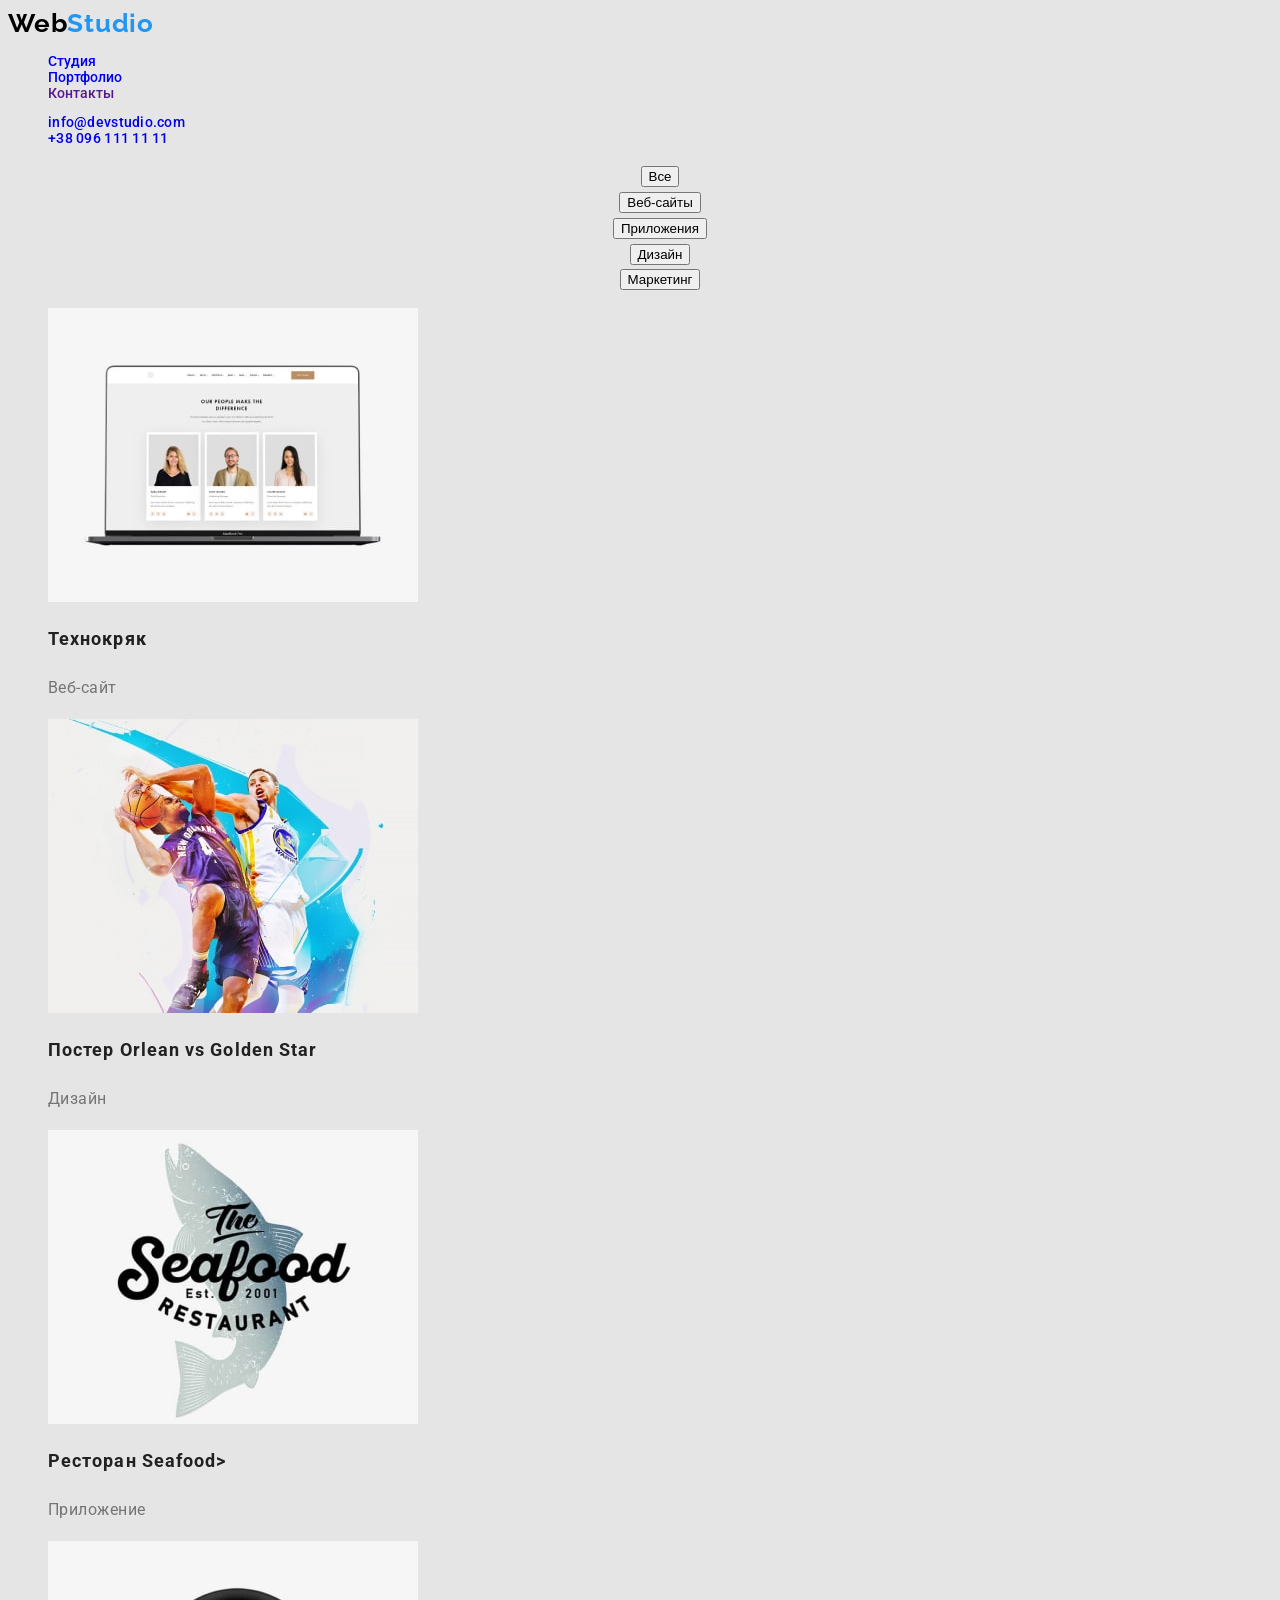
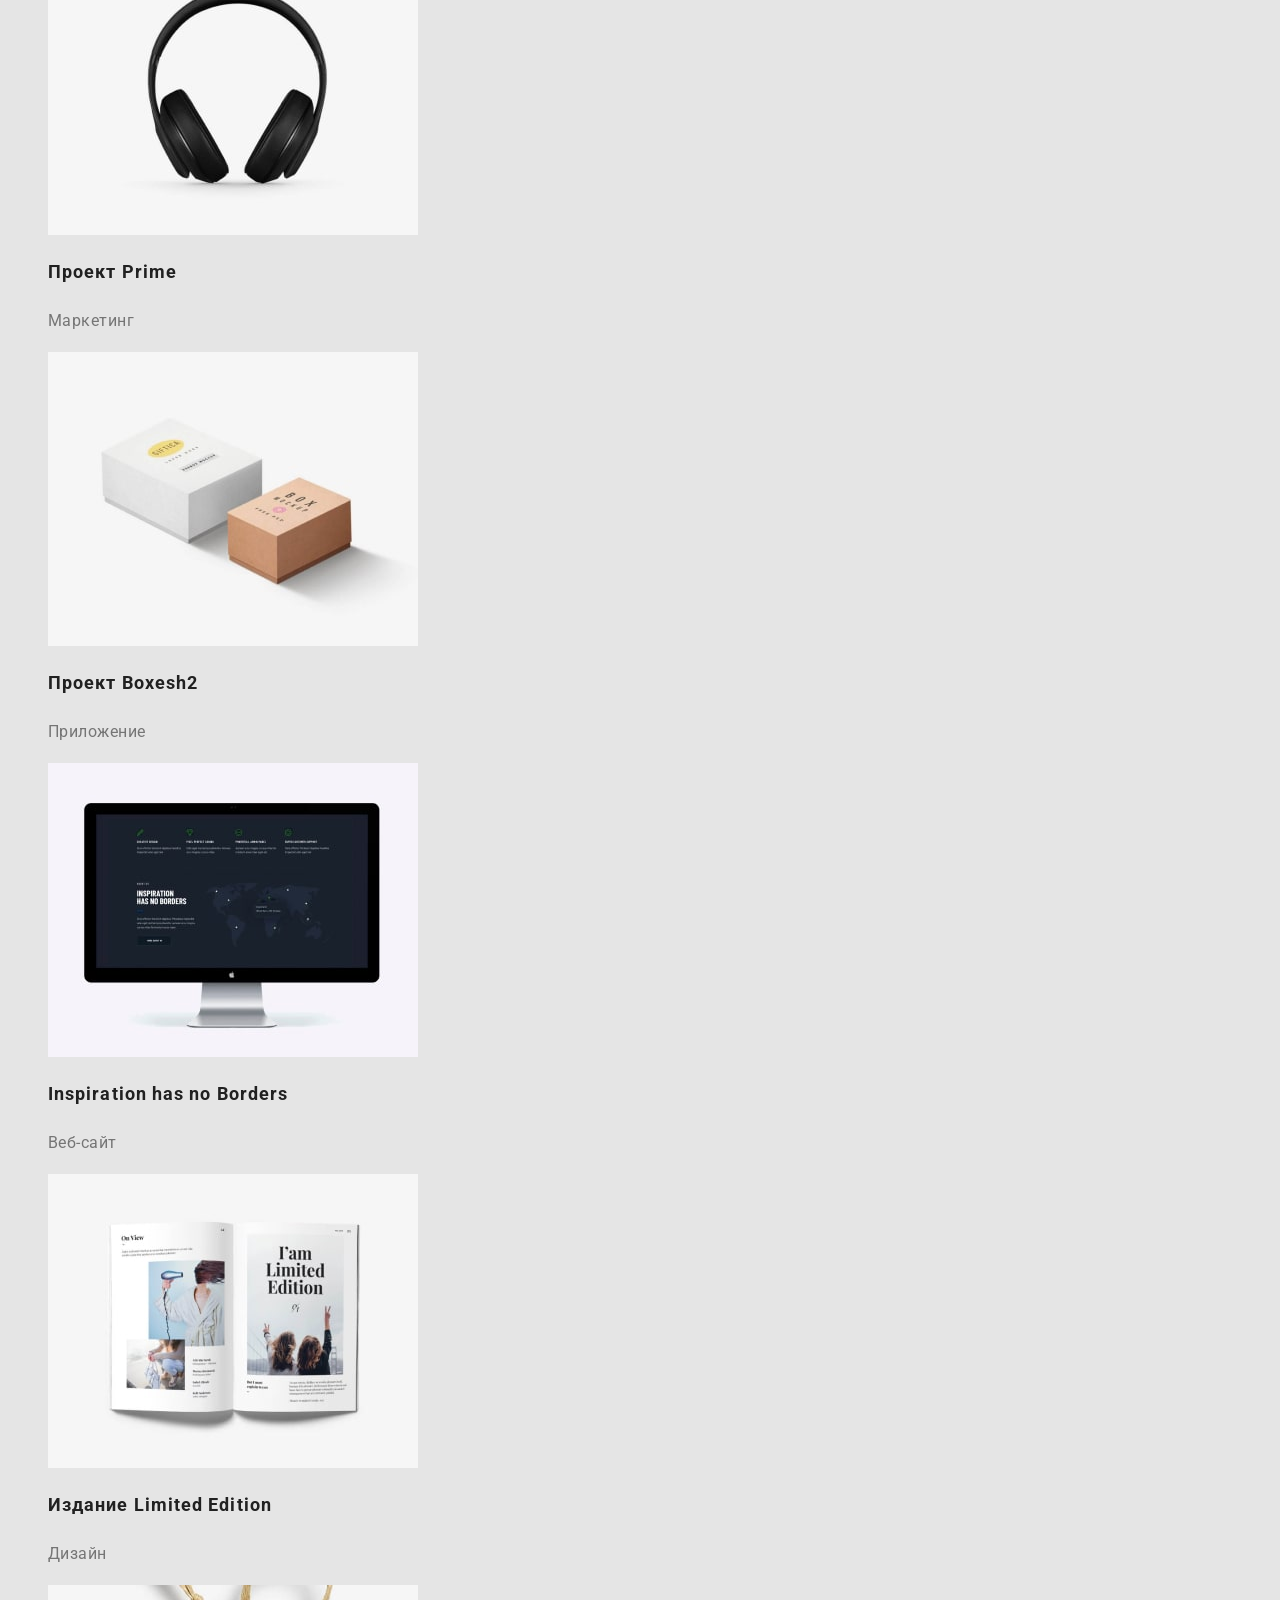
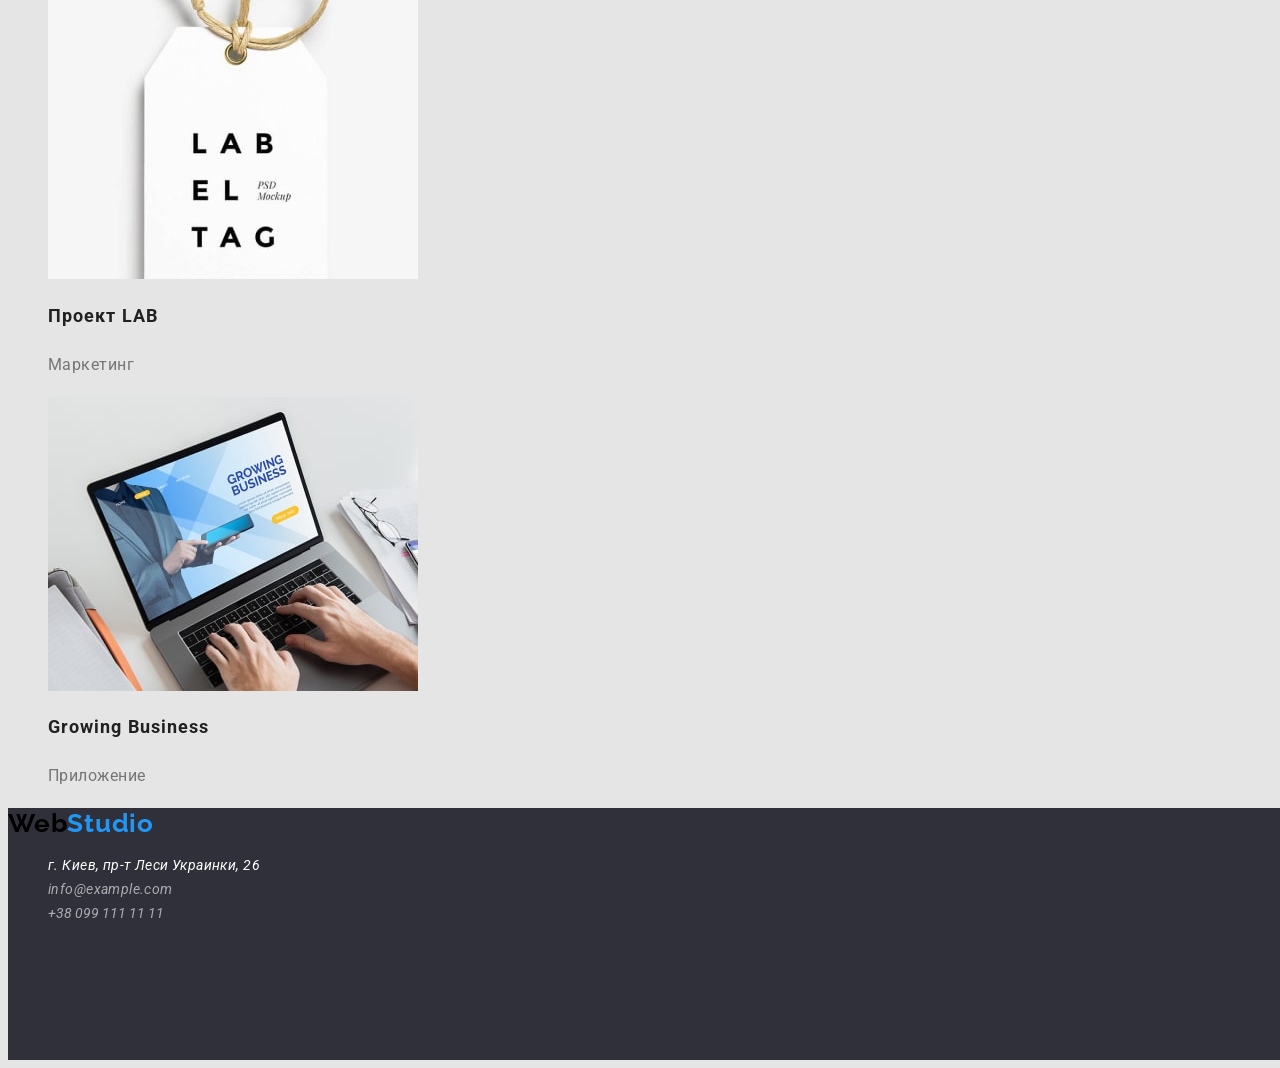
==== commit 9386619c: "00:01" ====
--- a/portfolio.html
+++ b/portfolio.html
@@ -160,8 +160,8 @@
 
       <!-- Контакти -->
       <address class="address">
-        <ul>
-          <li>
+        <ul class="list">
+          <li class="addres-list">
             <a class="address-map link"
               href="https://goo.gl/maps/5siCxT2diusPdw967"
               rel="noopener noreferrer nofollow"
--- a/css/styles.css
+++ b/css/styles.css
@@ -4,8 +4,10 @@
 --secod-text-color: #757575;
 --accent-color: #2196F3;
 --main-background-color: #2F303A;
-
---batton-style: 
+--color-white: #ffffff; 
+--color-black: #000000; 
+--color-rgb: rgba(255, 255, 255, 0.6);
+
 }
 
 .link {
@@ -39,7 +41,7 @@
 }
 
 .web{
-  color: black;
+  color: var(--color-black);
 }
 
 .studio{
@@ -77,7 +79,63 @@
 color: var(--secod-text-color);
 }
 
-/* ---------------------List of Butons----------------------- */
+.hedaer-contacts :hover, .hedaer-contacts :focus {color: var(--accent-color);}
+
+
+/* ---------------------Main page.Hero---------------- */
+
+.hero {
+width: 1600px;
+height: 600px;
+left: 0px;
+top: 80px;
+background-color: var(--main-background-color);
+}
+.hero-title {
+font-weight: 900;
+font-size: 44px;
+line-height: 1.36;
+text-align: center;
+letter-spacing: 0.06em;
+text-transform: uppercase;
+color: var(--color-white);
+}
+
+
+.hero-btn {
+}
+
+/* ----------------Features.Section without name in maket------------------------------------ */
+
+.features {
+}
+.features-title-h2 {
+font-weight: 700;
+font-size: 14px;
+line-height: 1.14;
+letter-spacing: 0.03em;
+text-transform: uppercase;
+
+color:var(--main-text-color)
+}
+.features-title-h3 {
+}
+.features-text {
+}
+
+
+
+
+
+
+
+
+
+
+
+
+
+/* ---------------------Portfolio.List of Butons---------------- */
 .main-btn-list {
 font-family: 'Roboto';
 font-weight: 500;
@@ -85,7 +143,7 @@
 line-height: 1.62;
 text-align: center;
 letter-spacing: 0.03em;
-color: #FFFFFF;
+color: var(--color-white);
 }
 
 .mains-btns:hover, .mains-btns:focus { 
@@ -134,26 +192,25 @@
 background: var(--main-background-color);
 }
 
+.addres-list 
+
 .address-map {
 font-weight: 400;
 font-size: 14px;
 line-height: 1.71;
 letter-spacing: 0.03em;
-color: #FFFFFF;
+color: var(--color-white);
 }
 .address-mail {
 font-weight: 400;
 font-size: 14px;
 line-height: 1.71;
 letter-spacing: 0.03em;
-color: rgba(255, 255, 255, 0.6);
+color: var(--color-rgb);
 }
 .address-phone {
-  font-family: 'Roboto';
-font-style: normal;
 font-weight: 400;
 font-size: 14px;
 line-height: 1.7;
-color: rgba(255, 255, 255, 0.6);
-
-}
+color: var(--color-rgb);
+}
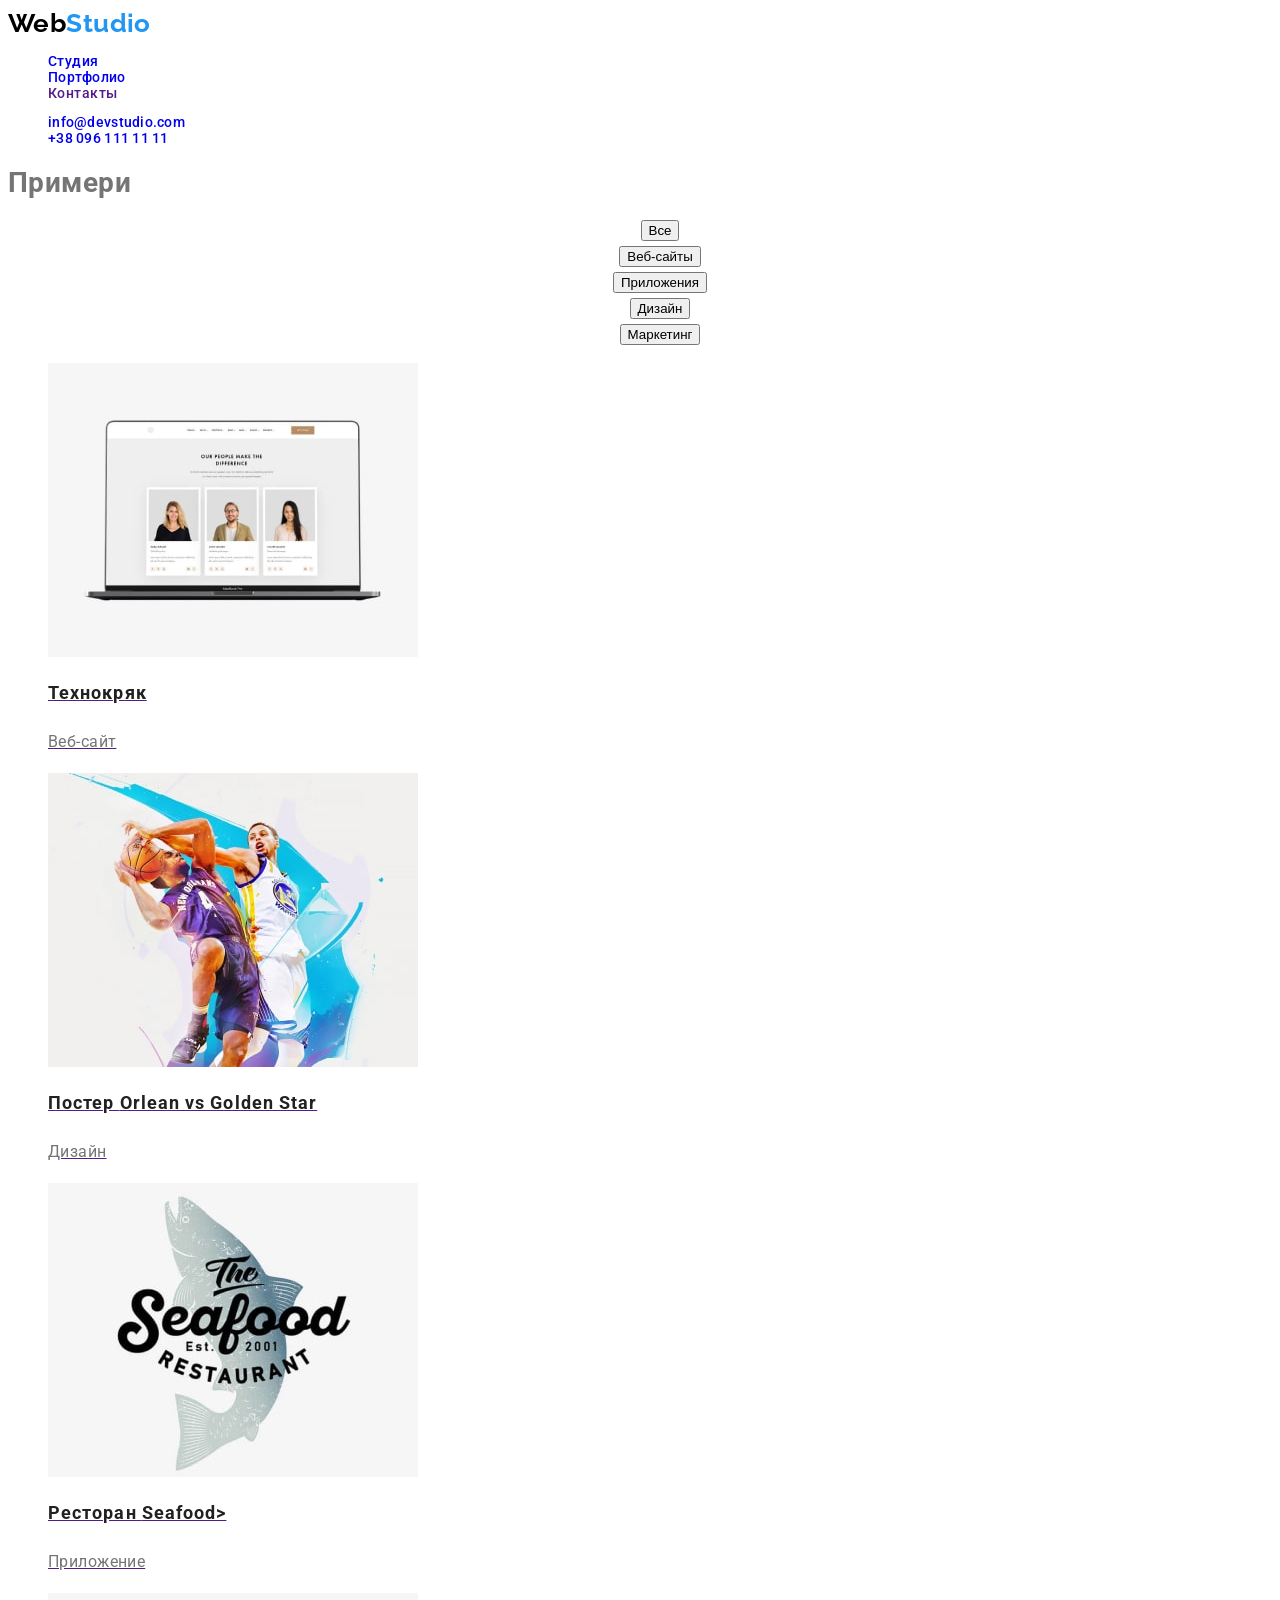
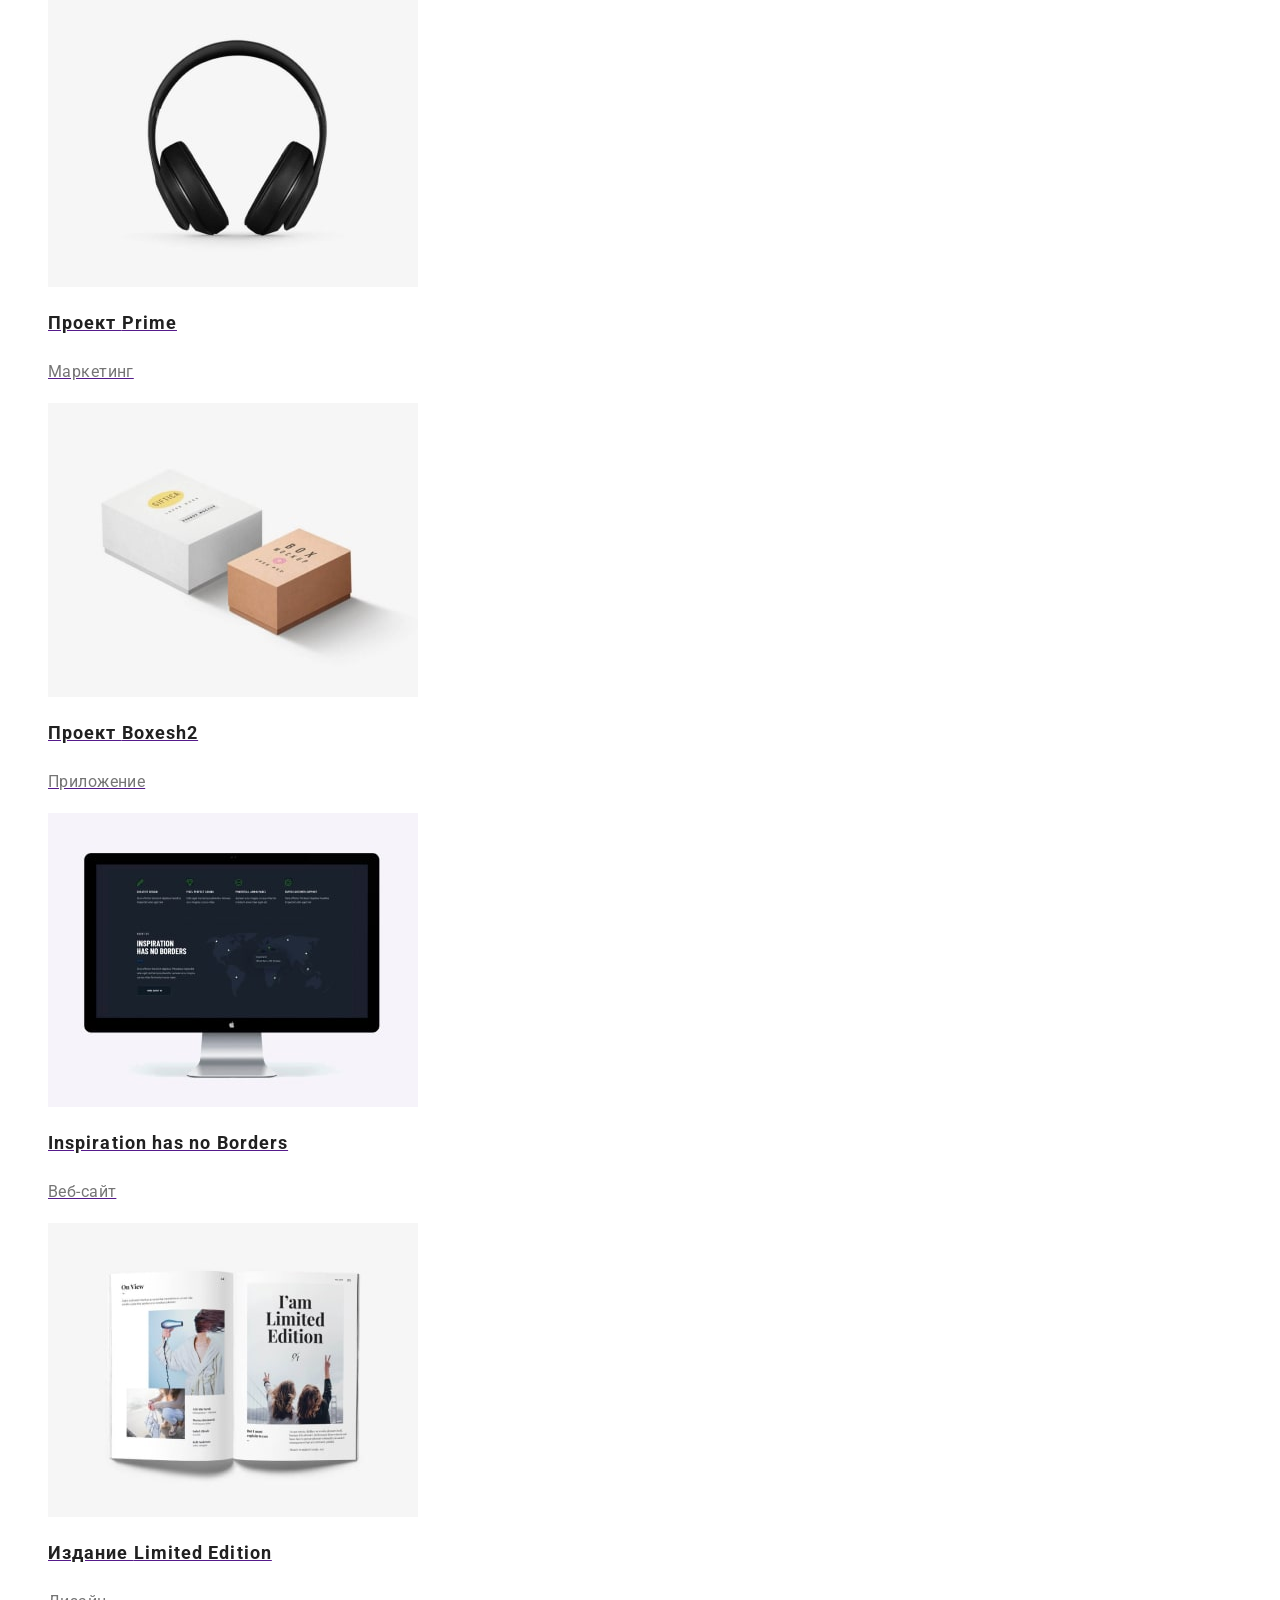
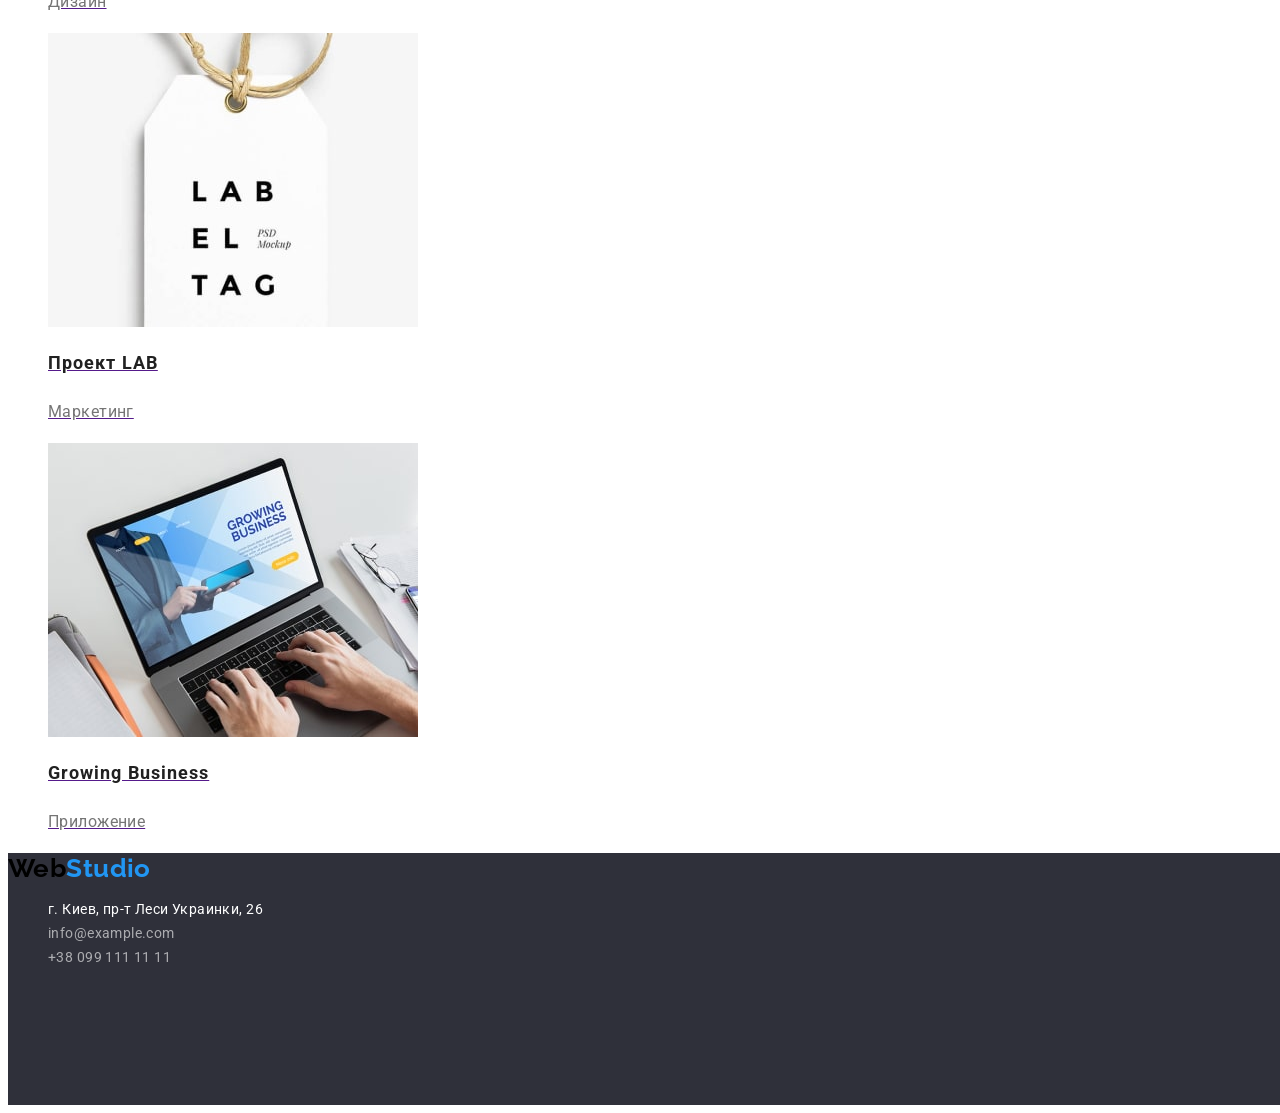
==== commit 1d5df44c: "before color change" ====
--- a/portfolio.html
+++ b/portfolio.html
@@ -40,129 +40,153 @@
 
     <!-- Унікальний контент -->
     <main>
-      <!-- Список кнопок -->
-      <ul class="main-btn-list list">
-        <li><button class="mains-btns" type="button">Все</button></li>
-        <li><button class="mains-btns" type="button">Веб-сайты</button></li>
-        <li><button class="mains-btns" type="button">Приложения</button></li>
-        <li><button class="mains-btns" type="button">Дизайн</button></li>
-        <li><button class="mains-btns" type="button">Маркетинг</button></li>
-      </ul>
-
-      <!-- Список продуктових карток -->
-      <ul class="main-product-list list">
-        <li>
-          <img
-            class="main-product-img"
-            src="images/laptop_with_people_on_the_scrin.jpg"
-            alt="Ноутбук із зображенням людей"
-            width="370"
-            height="294"
-          />
-          <h2 class="main-product-name">Технокряк</h2>
-          <p class="main-product-secondname">Веб-сайт</p>
-        </li>
-        <li>
-          <img
-            class="main-product-img"
-            src="images/Two_basketball_players.jpg"
-            alt="Два баскетбольних гравця"
-            width="370"
-            height="294"
-          />
-          <h2 class="main-product-name">Постер <span lang="en">Orlean vs Golden Star</span></h2>
-          <p class="main-product-secondname">Дизайн</p>
-        </li>
-        <li>
-          <img
-            class="main-product-img"
-            src="images/The_Seafood_restaurant.jpg"
-            alt="Емблема ресторану"
-            width="370"
-            height="294"
-          />
-          <h2 class="main-product-name">Ресторан <span lang="en">Seafood></span></h2>
-          <p class="main-product-secondname">Приложение</p>
-        </li>
-        <li>
-          <img
-            class="main-product-img"
-            src="./images/headphones.jpg"
-            alt="Навушники"
-            width="370"
-            height="294"
-          />
-          <h2 class="main-product-name">Проект <span lang="en">Prime</span></h2>
-          <p class="main-product-secondname">Маркетинг</p>
-        </li>
-        <li>
-          <img
-            class="main-product-img"
-            src="./images/two_boxes.jpg"
-            alt="Дві коробки"
-            width="370"
-            height="294"
-          />
-          <h2 class="main-product-name">Проект <span lang="en">Boxesh2</span></h2>
-          <p class="main-product-secondname">Приложение</p>
-        </li>
-        <li>
-          <img
-            class="main-product-img"
-            src="./images/Big_scrin.jpg"
-            alt="Великий екран"
-            width="370"
-            height="294"
-          />
-          <h2 class="main-product-name"><span lang="en">Inspiration has no Borders</span></h2>
-          <p class="main-product-secondname">Веб-сайт</p>
-        </li>
-        <li>
-          <img
-            class="main-product-img"
-            src="./images/Jornal.jpg"
-            alt="Журнал"
-            width="370"
-            height="294"
-          />
-          <h2 class="main-product-name">Издание <span lang="en">Limited Edition</span></h2>
-          <p class="main-product-secondname">Дизайн</p>
-        </li>
-        <li>
-          <img
-            class="main-product-img"
-            src="./images/lable.jpg"
-            alt="Бирка"
-            width="370"
-            height="294"
-          />
-          <h2 class="main-product-name">Проект LAB</h2>
-          <p class="main-product-secondname">Маркетинг</p>
-        </li>
-        <li>
-          <img
-            class="main-product-img"
-            src="images/laptop_with_human_hands.jpg"
-            alt="Лептоп з людськими руками які набирають текст"
-            width="370"
-            height="294"
-          />
-          <h2 class="main-product-name"><span lang="en">Growing Business</span></h2>
-          <p class="main-product-secondname">Приложение</p>
-        </li>
-      </ul>
+      <h1>Примери</h1>
+      <section>
+        <!-- Список кнопок -->
+        <ul class="main-btn-list list">
+          <li><button class="mains-btns" type="button">Все</button></li>
+          <li><button class="mains-btns" type="button">Веб-сайты</button></li>
+          <li><button class="mains-btns" type="button">Приложения</button></li>
+          <li><button class="mains-btns" type="button">Дизайн</button></li>
+          <li><button class="mains-btns" type="button">Маркетинг</button></li>
+        </ul>
+
+        <!-- Список продуктових карток -->
+        <ul class="main-product-list list">
+          <li>
+            <a href="">
+              <img
+                class="main-product-img"
+                src="images/laptop_with_people_on_the_scrin.jpg"
+                alt="Ноутбук із зображенням людей"
+                width="370"
+                height="294"
+              />
+              <h2 class="main-product-name">Технокряк</h2>
+              <p class="main-product-secondname">Веб-сайт</p>
+            </a>
+          </li>
+          <li>
+            <a href="">
+              <img
+                class="main-product-img"
+                src="images/Two_basketball_players.jpg"
+                alt="Два баскетбольних гравця"
+                width="370"
+                height="294"
+              />
+              <h2 class="main-product-name">Постер <span lang="en">Orlean vs Golden Star</span></h2>
+              <p class="main-product-secondname">Дизайн</p>
+            </a>
+          </li>
+          <li>
+            <a href="">
+              <img
+                class="main-product-img"
+                src="images/The_Seafood_restaurant.jpg"
+                alt="Емблема ресторану"
+                width="370"
+                height="294"
+              />
+              <h2 class="main-product-name">Ресторан <span lang="en">Seafood></span></h2>
+              <p class="main-product-secondname">Приложение</p>
+            </a>
+          </li>
+          <li>
+            <a href="">
+              <img
+                class="main-product-img"
+                src="./images/headphones.jpg"
+                alt="Навушники"
+                width="370"
+                height="294"
+              />
+              <h2 class="main-product-name">Проект <span lang="en">Prime</span></h2>
+              <p class="main-product-secondname">Маркетинг</p>
+            </a>
+          </li>
+          <li>
+            <a href="">
+              <img
+                class="main-product-img"
+                src="./images/two_boxes.jpg"
+                alt="Дві коробки"
+                width="370"
+                height="294"
+              />
+              <h2 class="main-product-name">Проект <span lang="en">Boxesh2</span></h2>
+              <p class="main-product-secondname">Приложение</p>
+            </a>
+          </li>
+          <li>
+            <a href="">
+              <img
+                class="main-product-img"
+                src="./images/Big_scrin.jpg"
+                alt="Великий екран"
+                width="370"
+                height="294"
+              />
+              <h2 class="main-product-name"><span lang="en">Inspiration has no Borders</span></h2>
+              <p class="main-product-secondname">Веб-сайт</p>
+            </a>
+          </li>
+          <li>
+            <a href="">
+              <img
+                class="main-product-img"
+                src="./images/Jornal.jpg"
+                alt="Журнал"
+                width="370"
+                height="294"
+              />
+              <h2 class="main-product-name">Издание <span lang="en">Limited Edition</span></h2>
+              <p class="main-product-secondname">Дизайн</p>
+            </a>
+          </li>
+          <li>
+            <a href="">
+              <img
+                class="main-product-img"
+                src="./images/lable.jpg"
+                alt="Бирка"
+                width="370"
+                height="294"
+              />
+              <h2 class="main-product-name">Проект LAB</h2>
+              <p class="main-product-secondname">Маркетинг</p>
+            </a>
+          </li>
+          <li>
+            <a href="">
+              <img
+                class="main-product-img"
+                src="images/laptop_with_human_hands.jpg"
+                alt="Лептоп з людськими руками які набирають текст"
+                width="370"
+                height="294"
+              />
+              <h2 class="main-product-name"><span lang="en">Growing Business</span></h2>
+              <p class="main-product-secondname">Приложение</p>
+            </a>
+          </li>
+        </ul>
+      </section>
     </main>
 
     <!-- Піддвал сторінки -->
     <footer class="footer">
       <!-- Логотип -->
-      <a class="header-logo link" href="/"> <span class="web">Web</span><span class="studio">Studio</span></a </a>
+      <a class="header-logo link" href="/">
+        <span class="web">Web</span><span class="studio">Studio</span></a
+      >
 
       <!-- Контакти -->
       <address class="address">
         <ul class="list">
           <li class="addres-list">
-            <a class="address-map link"
+            <a
+              class="address-map link"
               href="https://goo.gl/maps/5siCxT2diusPdw967"
               rel="noopener noreferrer nofollow"
               target="blank"
--- a/css/styles.css
+++ b/css/styles.css
@@ -7,6 +7,8 @@
 --color-white: #ffffff; 
 --color-black: #000000; 
 --color-rgb: rgba(255, 255, 255, 0.6);
+--color-phon-section: #F5F4FA;
+--main-bck-color: #E5E5E5;
 
 }
 
@@ -20,8 +22,9 @@
 
 body {
 font-family: 'Roboto', Tahoma, sans-serif;
-background: #E5E5E5;
-
+font-size: 14px;
+letter-spacing: 0.03em;
+color: var(--secod-text-color);
 }
 
 
@@ -37,7 +40,6 @@
 font-weight: 700;
 font-size: 26px;
 line-height: 1.19;
-letter-spacing: 0.03em;
 }
 
 .web{
@@ -51,12 +53,16 @@
 
 .header-list  {
   font-weight: 500;
-  font-size: 14px;
   line-height: 1.14
   letter-spacing: 0.02em;
   color:var(--main-text-color)  
-
-}
+}
+
+
+.header-list .current {
+  color: var(--accent-color);
+}
+
 
 .header-list :hover, .header-list :focus {
 color: var(--accent-color); 
@@ -67,13 +73,11 @@
 }
 
 
-
 /* ---------------------Header Contacts----------------------- */
 
 
 .hedaer-contacts{
 font-weight: 500;
-font-size: 14px;
 line-height: 1.14;
 letter-spacing: 0.02em;
 color: var(--secod-text-color);
@@ -91,6 +95,8 @@
 top: 80px;
 background-color: var(--main-background-color);
 }
+
+
 .hero-title {
 font-weight: 900;
 font-size: 44px;
@@ -103,37 +109,113 @@
 
 
 .hero-btn {
-}
+background-color: var(--accent-color); 
+color: var(--color-white);
+font-family: inherit;
+font-weight: 700;
+font-size: 16px;
+line-height: 1.88;
+display: flex;
+align-items: center;
+text-align: center;
+letter-spacing: 0.06em;
+}
+
+.hero-btn :focus {color: var(--accent-color);}
+
 
 /* ----------------Features.Section without name in maket------------------------------------ */
 
 .features {
 }
+
+
 .features-title-h2 {
-font-weight: 700;
-font-size: 14px;
+}
+.visually-hidden {
+  position: absolute;
+  width: 1px;
+  height: 1px;
+  margin: -1px;
+  border: 0;
+  padding: 0;
+  
+  white-space: nowrap;
+  clip-path: inset(100%);
+  clip: rect(0 0 0 0);
+  overflow: hidden;
+
+}
+
+.features-title-h3 {
+font-weight: 700;
 line-height: 1.14;
-letter-spacing: 0.03em;
 text-transform: uppercase;
-
 color:var(--main-text-color)
 }
-.features-title-h3 {
-}
+
 .features-text {
-}
-
-
-
-
-
-
-
-
-
-
-
-
+font-weight: 400;
+line-height: 1.71;
+color: var(--secod-text-color);
+}
+
+
+/* -------------------------What we do?--------------------------- */
+
+
+.about-title {
+font-weight: 700;
+font-size: 36px;
+line-height: 42px;
+text-align: center;
+color: var(--main-text-color);
+}
+
+.about-img {
+width: 370px;
+height: 294px;
+}
+
+/* -------------------------Our team--------------------------- */
+
+.section-our-team {
+width: 1600px;
+height: 648px;
+background: var(--color-phon-section);
+}
+
+
+
+.team-title-h2 {
+font-weight: 700;
+font-size: 36px;
+line-height: 1.16;
+text-align: center;
+color: var(--main-text-color);
+
+}
+
+
+.our-team-img {
+}
+
+
+.team-title-h3 {
+font-weight: 500;
+font-size: 16px;
+line-height: 1.18;
+text-align: center;
+color: var(--main-text-color);
+}
+
+.team-text {
+font-weight: 400;
+font-size: 16px;
+line-height: 1.18;
+text-align: center;
+color: var(--secod-text-color);
+}
 
 /* ---------------------Portfolio.List of Butons---------------- */
 .main-btn-list {
@@ -142,7 +224,6 @@
 font-size: 16px;
 line-height: 1.62;
 text-align: center;
-letter-spacing: 0.03em;
 color: var(--color-white);
 }
 
@@ -177,7 +258,6 @@
 font-weight: 400;
 font-size: 16px;
 line-height: 1.88;
-letter-spacing: 0.03em;
 color: var(--secod-text-color);
 
 }
@@ -192,25 +272,23 @@
 background: var(--main-background-color);
 }
 
-.addres-list 
+.addres-list { }
 
 .address-map {
-font-weight: 400;
-font-size: 14px;
+font-style: normal; 
+font-weight: 400;
 line-height: 1.71;
-letter-spacing: 0.03em;
 color: var(--color-white);
 }
 .address-mail {
-font-weight: 400;
-font-size: 14px;
+font-style: normal;   
+font-weight: 400;
 line-height: 1.71;
-letter-spacing: 0.03em;
 color: var(--color-rgb);
 }
 .address-phone {
-font-weight: 400;
-font-size: 14px;
+font-style: normal; 
+font-weight: 400;
 line-height: 1.7;
 color: var(--color-rgb);
 }
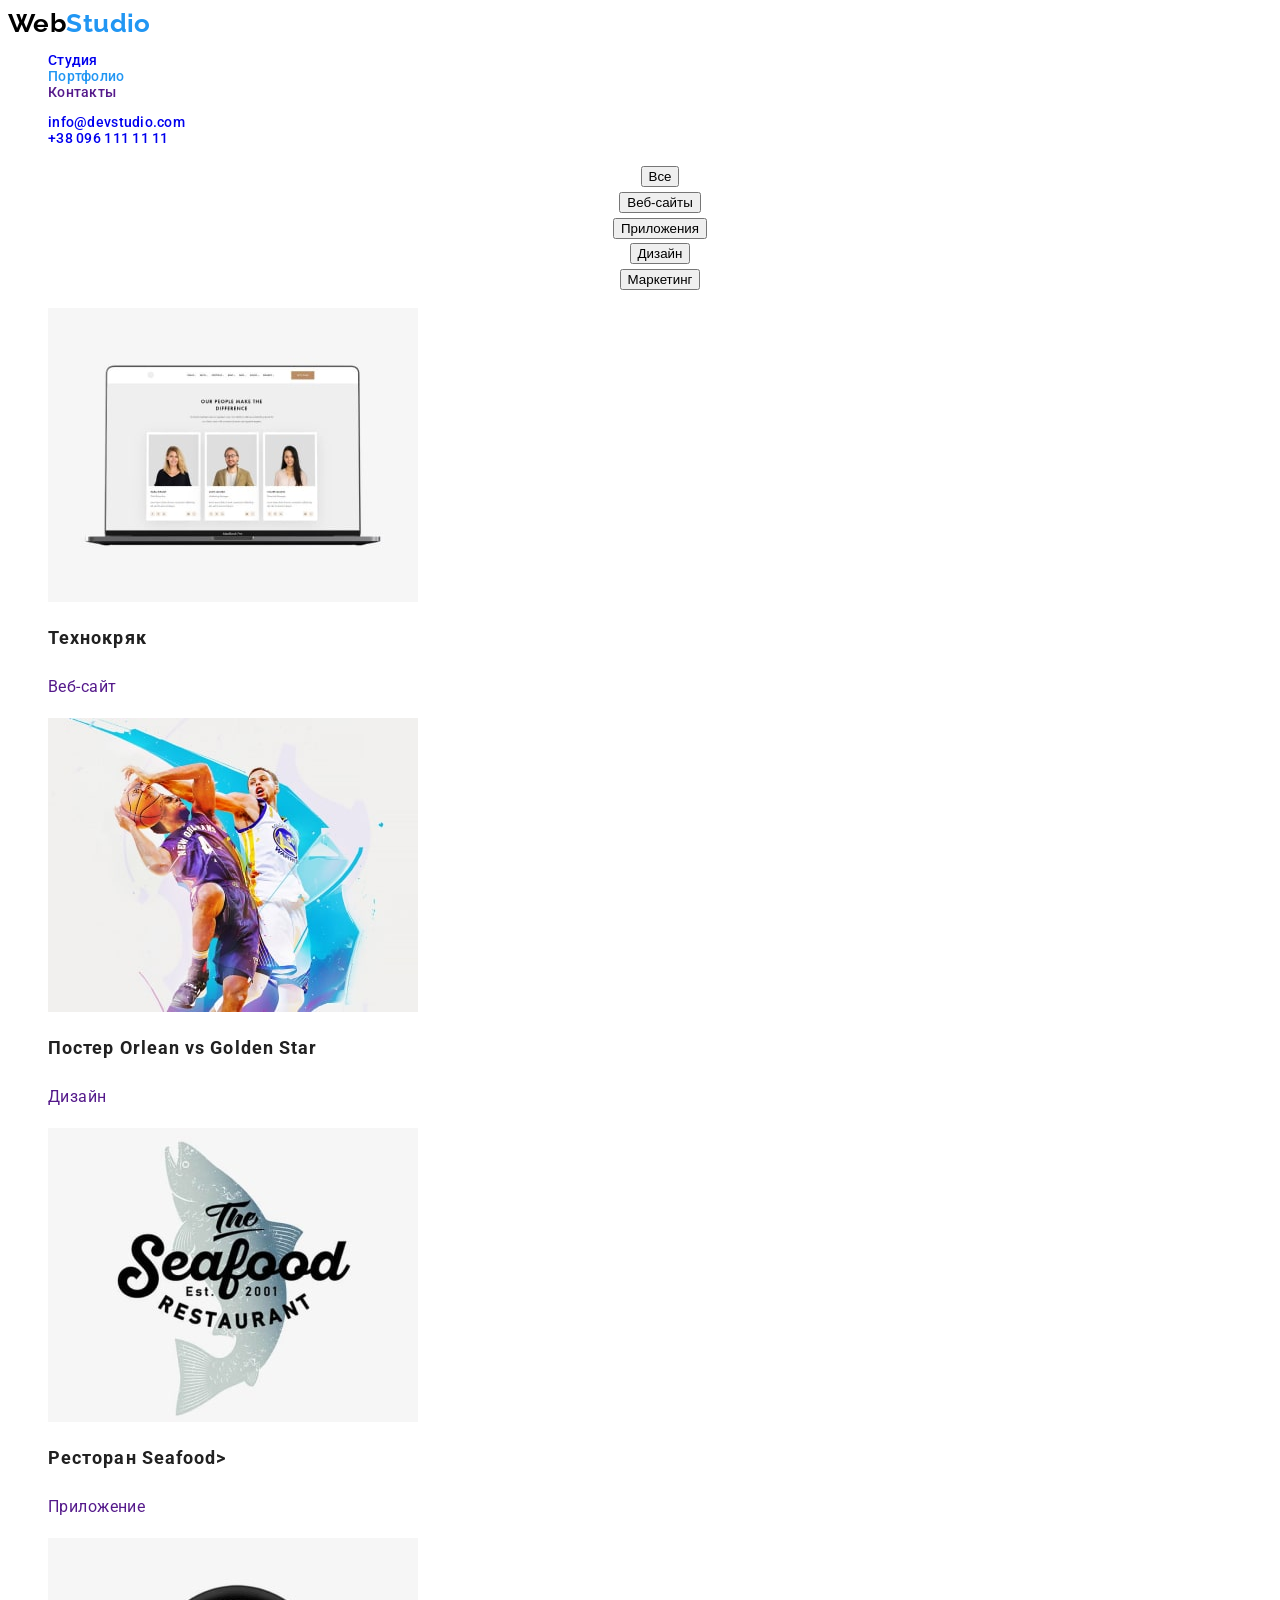
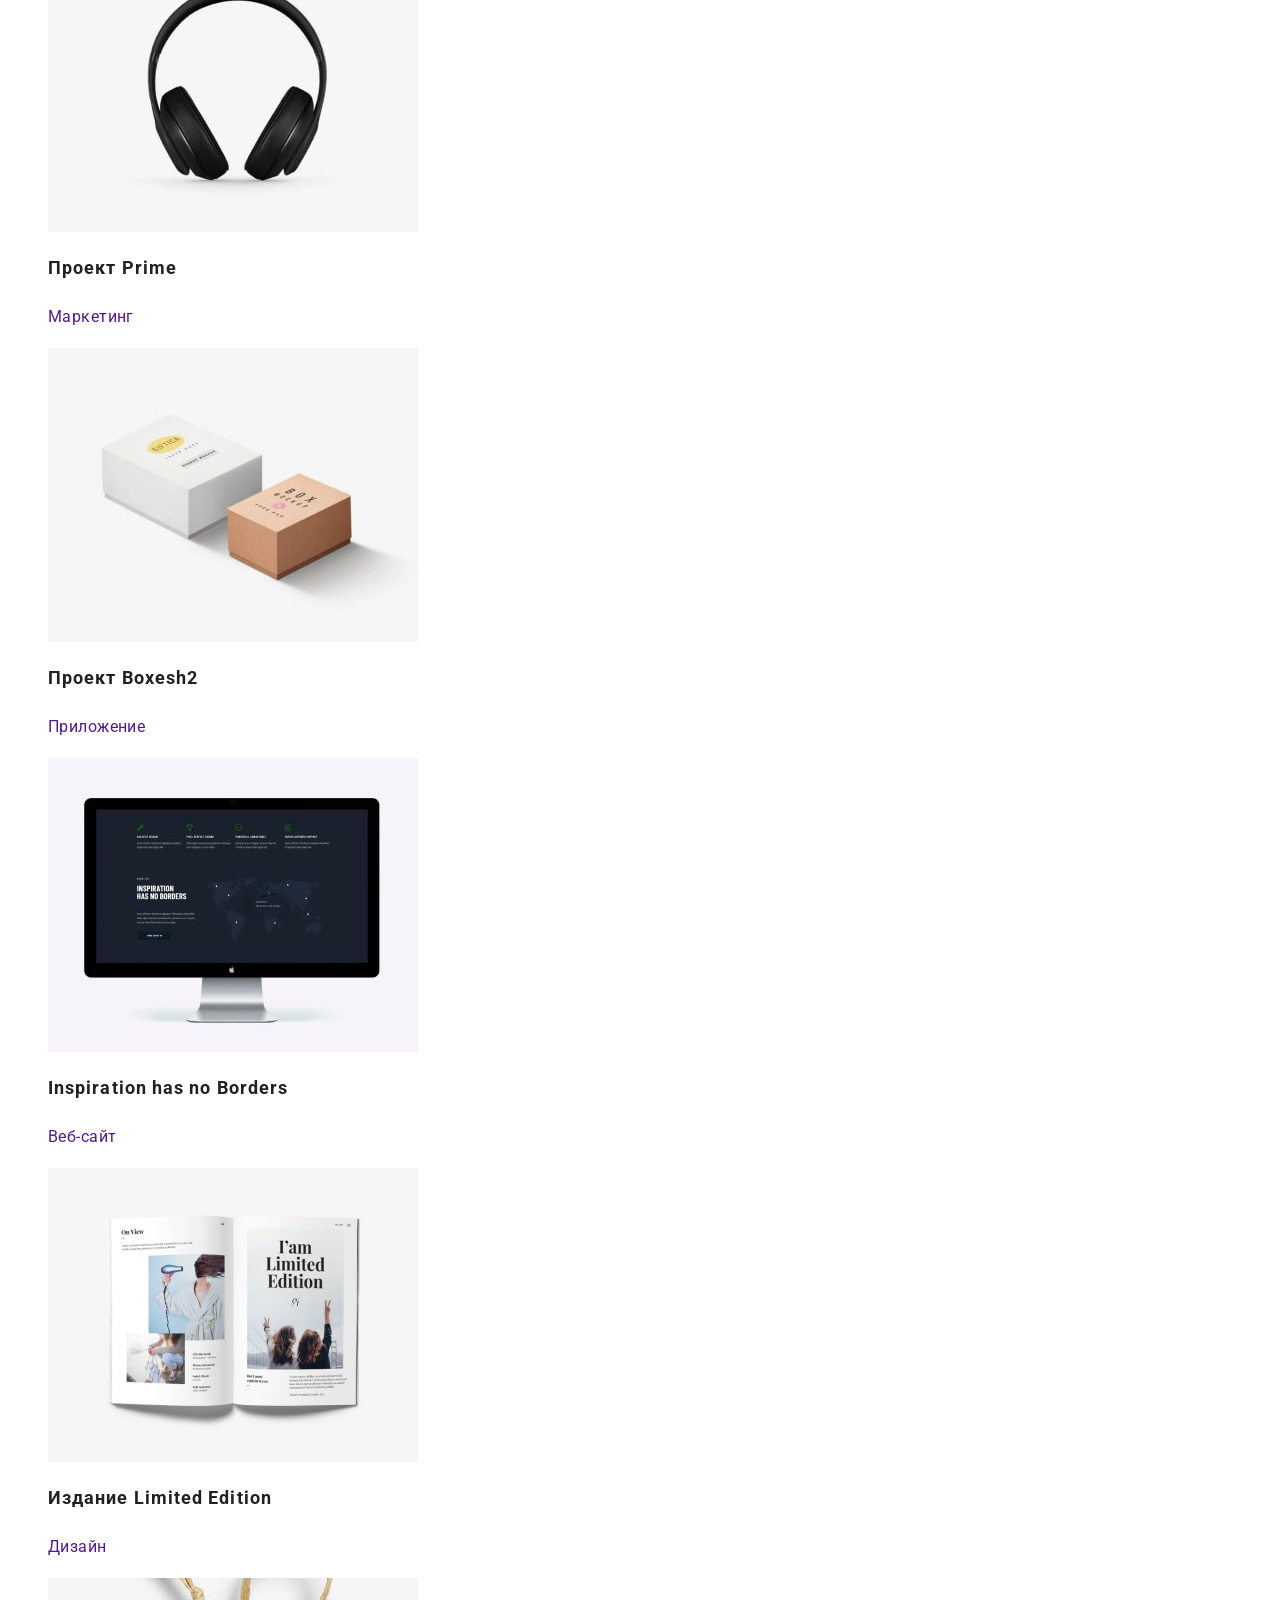
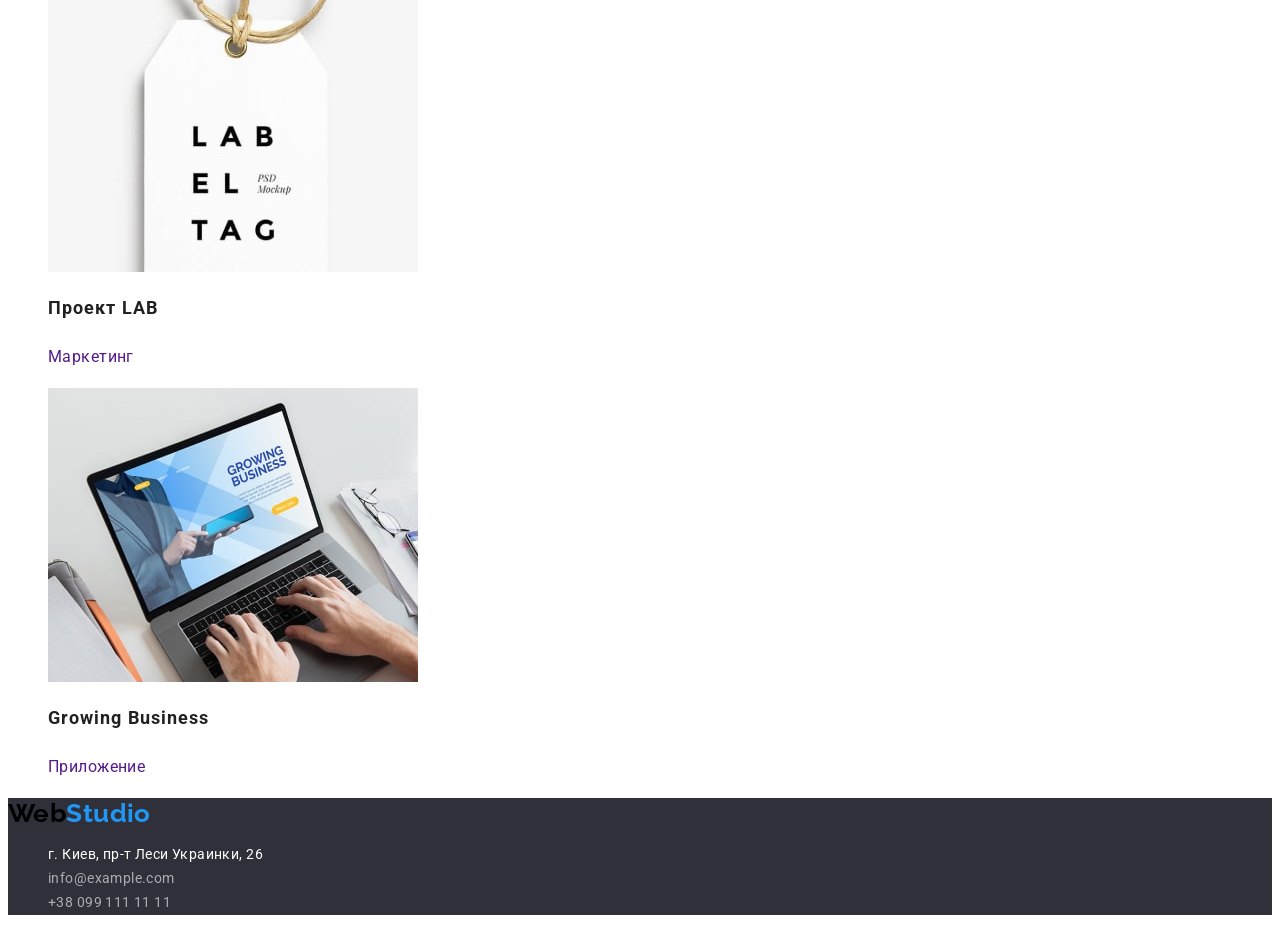
==== commit 37aaddca: "Affter chain from mentor" ====
--- a/portfolio.html
+++ b/portfolio.html
@@ -26,7 +26,7 @@
         <!-- Список-1 -->
         <ul class="header-list list">
           <li><a class="header-item link" href="./index.html">Студия</a></li>
-          <li><a class="header-item link" href="./portfolio.html">Портфолио</a></li>
+          <li><a class="header-item link current" href="./portfolio.html">Портфолио</a></li>
           <li><a class="header-item link" href="">Контакты</a></li>
         </ul>
       </nav>
@@ -40,7 +40,7 @@
 
     <!-- Унікальний контент -->
     <main>
-      <h1>Примери</h1>
+      <h1 class="visually-hidden">Примери</h1>
       <section>
         <!-- Список кнопок -->
         <ul class="main-btn-list list">
@@ -54,7 +54,7 @@
         <!-- Список продуктових карток -->
         <ul class="main-product-list list">
           <li>
-            <a href="">
+            <a class="link" href="">
               <img
                 class="main-product-img"
                 src="images/laptop_with_people_on_the_scrin.jpg"
@@ -67,7 +67,7 @@
             </a>
           </li>
           <li>
-            <a href="">
+            <a class="link" href="">
               <img
                 class="main-product-img"
                 src="images/Two_basketball_players.jpg"
@@ -80,7 +80,7 @@
             </a>
           </li>
           <li>
-            <a href="">
+            <a class="link" href="">
               <img
                 class="main-product-img"
                 src="images/The_Seafood_restaurant.jpg"
@@ -93,7 +93,7 @@
             </a>
           </li>
           <li>
-            <a href="">
+            <a class="link" href="">
               <img
                 class="main-product-img"
                 src="./images/headphones.jpg"
@@ -106,7 +106,7 @@
             </a>
           </li>
           <li>
-            <a href="">
+            <a class="link" href="">
               <img
                 class="main-product-img"
                 src="./images/two_boxes.jpg"
@@ -119,7 +119,7 @@
             </a>
           </li>
           <li>
-            <a href="">
+            <a class="link" href="">
               <img
                 class="main-product-img"
                 src="./images/Big_scrin.jpg"
@@ -132,7 +132,7 @@
             </a>
           </li>
           <li>
-            <a href="">
+            <a class="link" href="">
               <img
                 class="main-product-img"
                 src="./images/Jornal.jpg"
@@ -145,7 +145,7 @@
             </a>
           </li>
           <li>
-            <a href="">
+            <a class="link" href="">
               <img
                 class="main-product-img"
                 src="./images/lable.jpg"
@@ -158,7 +158,7 @@
             </a>
           </li>
           <li>
-            <a href="">
+            <a class="link" href="">
               <img
                 class="main-product-img"
                 src="images/laptop_with_human_hands.jpg"
--- a/css/styles.css
+++ b/css/styles.css
@@ -1,134 +1,122 @@
-
 :root {
---main-text-color: #212121;
---secod-text-color: #757575;
---accent-color: #2196F3;
---main-background-color: #2F303A;
---color-white: #ffffff; 
---color-black: #000000; 
---color-rgb: rgba(255, 255, 255, 0.6);
---color-phon-section: #F5F4FA;
---main-bck-color: #E5E5E5;
-
+  --main-text-color: #212121;
+  --secod-text-color: #757575;
+  --accent-color: #2196f3;
+  --main-background-color: #2f303a;
+  --color-white: #ffffff;
+  --color-black: #000000;
+  --color-rgb: rgba(255, 255, 255, 0.6);
+  --color-phon-section: #f5f4fa;
+  --main-bck-color: #e5e5e5;
 }
 
 .link {
-text-decoration: none;
+  text-decoration: none;
 }
 
 .list {
-list-style: none;
+  list-style: none;
 }
 
 body {
-font-family: 'Roboto', Tahoma, sans-serif;
-font-size: 14px;
-letter-spacing: 0.03em;
-color: var(--secod-text-color);
-}
-
-
+  font-family: 'Roboto', Tahoma, sans-serif;
+  font-size: 14px;
+  letter-spacing: 0.03em;
+  color: var(--secod-text-color);
+}
 
 /* ---------------------Header-------------------------- */
 .header-main-nav {
-} 
+}
 
 /* ---------------------Header Logo---------------------- */
 
 .header-logo {
-font-family: 'Raleway';
-font-weight: 700;
-font-size: 26px;
-line-height: 1.19;
-}
-
-.web{
+  font-family: 'Raleway';
+  font-weight: 700;
+  font-size: 26px;
+  line-height: 1.19;
+}
+
+.web {
   color: var(--color-black);
 }
 
-.studio{
+.studio {
   color: var(--accent-color);
 }
 /* ---------------------Header Navigation list----------------------- */
 
-.header-list  {
-  font-weight: 500;
-  line-height: 1.14
+.header-list {
+  font-weight: 500;
+  line-height: 1.14;
   letter-spacing: 0.02em;
-  color:var(--main-text-color)  
-}
-
-
-.header-list .current {
-  color: var(--accent-color);
-}
-
-
-.header-list :hover, .header-list :focus {
-color: var(--accent-color); 
-}
-
-.header-item {
-
-}
-
+  color: var(--main-text-color);
+}
+
+.header-list :hover,
+.header-list :focus {
+  color: var(--accent-color);
+}
+
+.header-item.current {
+  color: var(--accent-color);
+}
 
 /* ---------------------Header Contacts----------------------- */
 
-
-.hedaer-contacts{
-font-weight: 500;
-line-height: 1.14;
-letter-spacing: 0.02em;
-color: var(--secod-text-color);
-}
-
-.hedaer-contacts :hover, .hedaer-contacts :focus {color: var(--accent-color);}
-
+.hedaer-contacts {
+  font-weight: 500;
+  line-height: 1.14;
+  letter-spacing: 0.02em;
+}
+
+.hedaer-contacts :hover,
+.hedaer-contacts :focus {
+  color: var(--accent-color);
+}
 
 /* ---------------------Main page.Hero---------------- */
 
 .hero {
-width: 1600px;
-height: 600px;
-left: 0px;
-top: 80px;
-background-color: var(--main-background-color);
-}
-
+  width: 1600px;
+  height: 600px;
+  left: 0px;
+  top: 80px;
+  background-color: var(--main-background-color);
+}
 
 .hero-title {
-font-weight: 900;
-font-size: 44px;
-line-height: 1.36;
-text-align: center;
-letter-spacing: 0.06em;
-text-transform: uppercase;
-color: var(--color-white);
-}
-
+  font-weight: 900;
+  font-size: 44px;
+  line-height: 1.36;
+  text-align: center;
+  letter-spacing: 0.06em;
+  text-transform: uppercase;
+  color: var(--color-white);
+}
 
 .hero-btn {
-background-color: var(--accent-color); 
-color: var(--color-white);
-font-family: inherit;
-font-weight: 700;
-font-size: 16px;
-line-height: 1.88;
-display: flex;
-align-items: center;
-text-align: center;
-letter-spacing: 0.06em;
-}
-
-.hero-btn :focus {color: var(--accent-color);}
-
+  background-color: var(--accent-color);
+  color: var(--color-white);
+  font-family: inherit;
+  font-weight: 700;
+  font-size: 16px;
+  line-height: 1.88;
+  display: flex;
+  align-items: center;
+  text-align: center;
+  letter-spacing: 0.06em;
+}
+
+.hero-btn :focus {
+  color: var(--accent-color);
+}
 
 /* ----------------Features.Section without name in maket------------------------------------ */
 
 .features {
 }
-
 
 .features-title-h2 {
 }
@@ -139,156 +127,127 @@
   margin: -1px;
   border: 0;
   padding: 0;
-  
+
   white-space: nowrap;
   clip-path: inset(100%);
   clip: rect(0 0 0 0);
   overflow: hidden;
-
 }
 
 .features-title-h3 {
-font-weight: 700;
-line-height: 1.14;
-text-transform: uppercase;
-color:var(--main-text-color)
+  font-weight: 700;
+  line-height: 1.14;
+  text-transform: uppercase;
+  color: var(--main-text-color);
 }
 
 .features-text {
-font-weight: 400;
-line-height: 1.71;
-color: var(--secod-text-color);
-}
-
+  line-height: 1.71;
+}
 
 /* -------------------------What we do?--------------------------- */
 
-
 .about-title {
-font-weight: 700;
-font-size: 36px;
-line-height: 42px;
-text-align: center;
-color: var(--main-text-color);
+  font-weight: 700;
+  font-size: 36px;
+  line-height: 42px;
+  text-align: center;
+  color: var(--main-text-color);
 }
 
 .about-img {
-width: 370px;
-height: 294px;
+  width: 370px;
+  height: 294px;
 }
 
 /* -------------------------Our team--------------------------- */
 
 .section-our-team {
-width: 1600px;
-height: 648px;
-background: var(--color-phon-section);
-}
-
-
-
-.team-title-h2 {
-font-weight: 700;
-font-size: 36px;
-line-height: 1.16;
-text-align: center;
-color: var(--main-text-color);
-
-}
-
+  background: var(--color-phon-section);
+}
+
+.our-team-title-h2 {
+  font-weight: 700;
+  font-size: 36px;
+  line-height: 1.16;
+  color: var(--main-text-color);
+}
 
 .our-team-img {
 }
 
-
-.team-title-h3 {
-font-weight: 500;
-font-size: 16px;
-line-height: 1.18;
-text-align: center;
-color: var(--main-text-color);
+.our-team-title-h3 {
+  font-weight: 500;
+  font-size: 16px;
+  line-height: 1.18;
+  color: var(--main-text-color);
 }
 
 .team-text {
-font-weight: 400;
-font-size: 16px;
-line-height: 1.18;
-text-align: center;
-color: var(--secod-text-color);
+  font-size: 16px;
+  line-height: 1.18;
 }
 
 /* ---------------------Portfolio.List of Butons---------------- */
 .main-btn-list {
-font-family: 'Roboto';
-font-weight: 500;
-font-size: 16px;
-line-height: 1.62;
-text-align: center;
-color: var(--color-white);
-}
-
-.mains-btns:hover, .mains-btns:focus { 
-color: var(--accent-color);
-}
-
+  font-family: 'Roboto';
+  font-weight: 500;
+  font-size: 16px;
+  line-height: 1.62;
+  text-align: center;
+  color: var(--color-white);
+}
+
+.mains-btns:hover,
+.mains-btns:focus {
+  color: var(--color-white);
+  background: var(--accent-color);
+}
 
 /* --------------------List of Productions Cards------------- */
 
 .main-product-list {
-
 }
 
 .main-product-img {
-width: 370px;
-height: 294px;
-}
-
-
+  width: 370px;
+  height: 294px;
+}
 
 .main-product-name {
-font-weight: 700;
-font-size: 18px;
-line-height: 2.0;
-letter-spacing: 0.06em;
-color:var(--main-text-color)
-}
-
+  font-weight: 700;
+  font-size: 18px;
+  line-height: 2;
+  letter-spacing: 0.06em;
+  color: var(--main-text-color);
+}
 
 .main-product-secondname {
-font-weight: 400;
-font-size: 16px;
-line-height: 1.88;
-color: var(--secod-text-color);
-
+  font-size: 16px;
+  line-height: 1.88;
 }
 
 /* --------------------Footer----------------------------------- */
 
 .footer {
-width: 1600px;
-height: 252px;
-left: 0px;
-top: 2097px;
-background: var(--main-background-color);
-}
-
-.addres-list { }
+  background: var(--main-background-color);
+}
+
+.addres-list {
+}
 
 .address-map {
-font-style: normal; 
-font-weight: 400;
-line-height: 1.71;
-color: var(--color-white);
+  font-style: normal;
+  line-height: 1.71;
+  color: var(--color-white);
 }
 .address-mail {
-font-style: normal;   
-font-weight: 400;
-line-height: 1.71;
-color: var(--color-rgb);
+  font-style: normal;
+  line-height: 1.71;
+  color: var(--color-rgb);
 }
 .address-phone {
-font-style: normal; 
-font-weight: 400;
-line-height: 1.7;
-color: var(--color-rgb);
-}
+  font-style: normal;
+  line-height: 1.7;
+  color: var(--color-rgb);
+}
